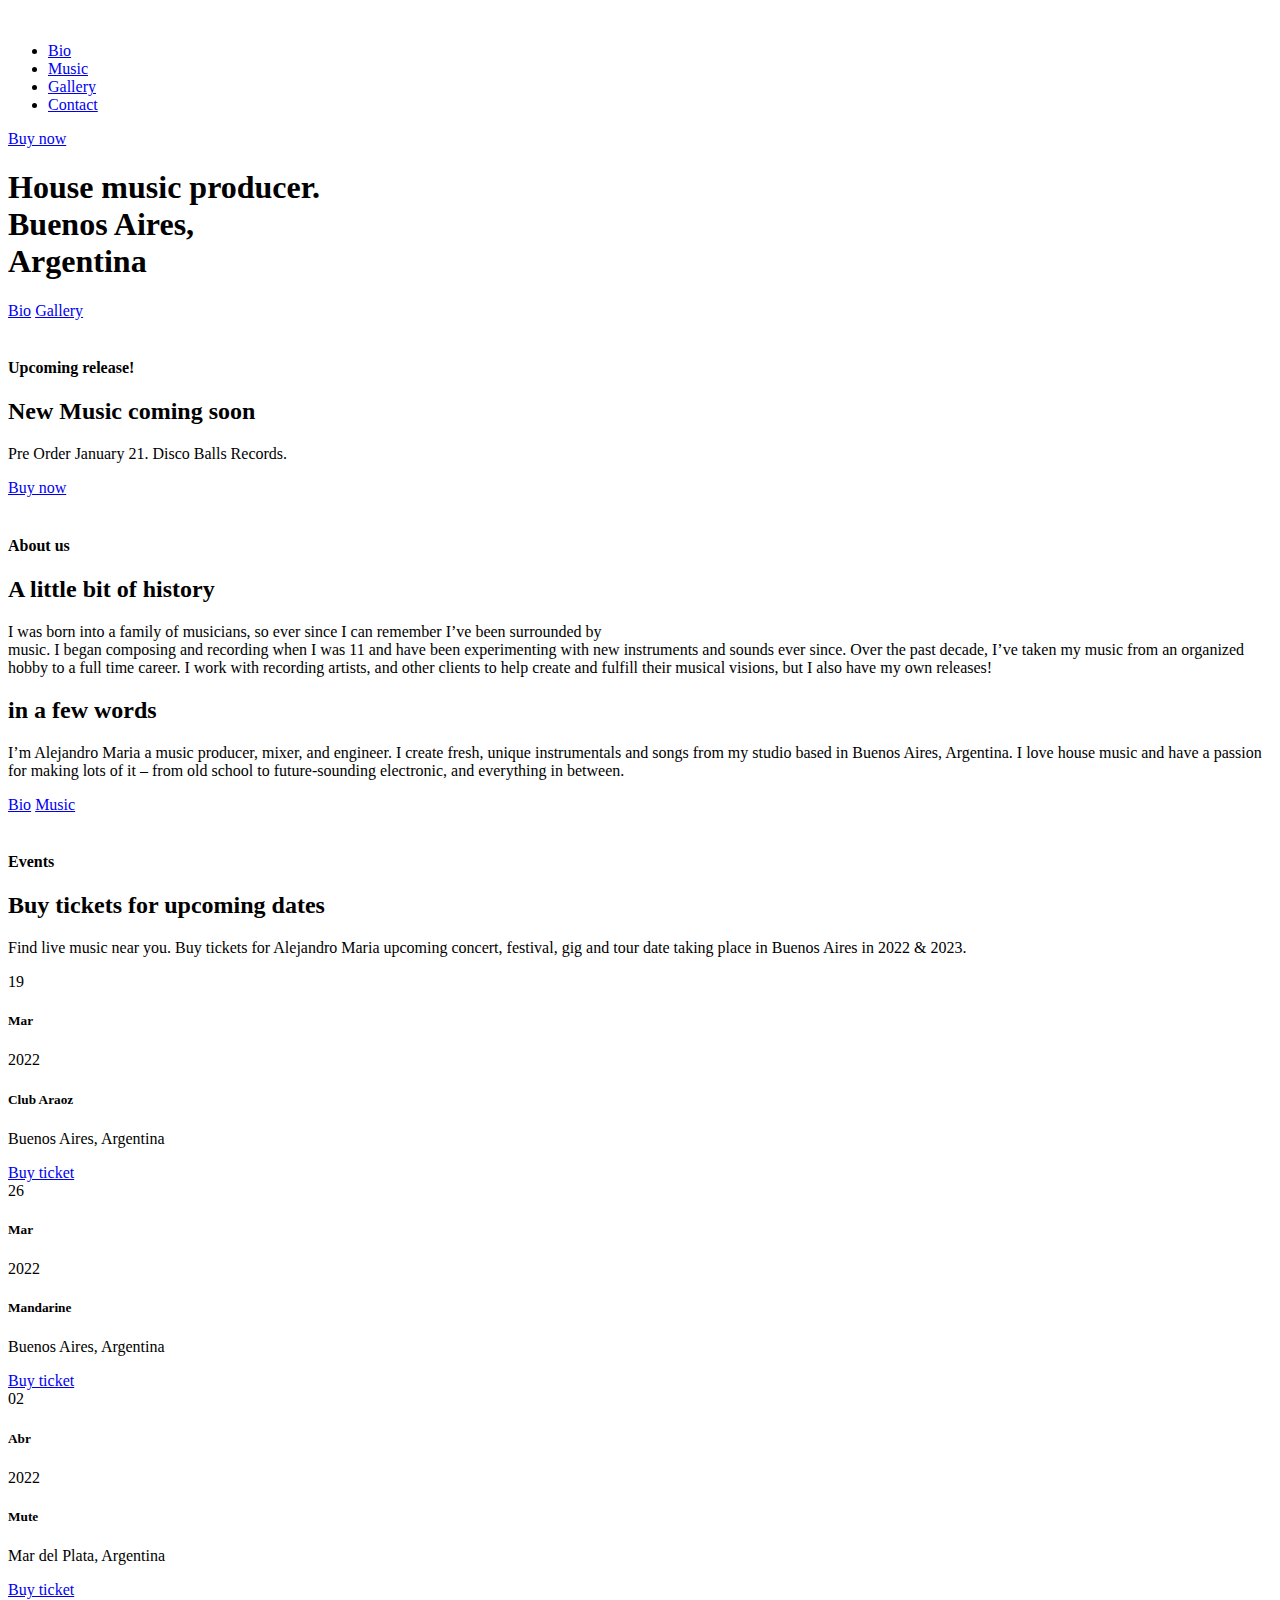
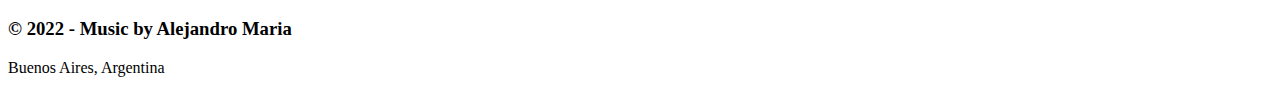
==== index.html @ 7d03fa54 "Sin Lorem Ipsum" ====
<!DOCTYPE html>
<html lang="en">
<head>
    <meta charset="UTF-8">
    <meta http-equiv="X-UA-Compatible" content="IE=edge">
    <meta name="viewport" content="width=device-width, initial-scale=1.0">
    <title>Alejandro Maria DJ Producer</title>
    <link rel="stylesheet" href="estilos/estilos.css">
    <link href="https://fonts.googleapis.com/css2?family=Krona+One&display=swap" rel="stylesheet">
    <link href="https://fonts.googleapis.com/css2?family=Jost&display=swap" rel="stylesheet">
    <script src="https://cdnjs.cloudflare.com/ajax/libs/font-awesome/5.13.0/js/all.min.js"></script>
    <meta name="viewport" content="width=device-width, user-scalable=no">
</head>
<body>
    <header>
        <div class="contenedor">
            <div class="menu">
                <div class="logo-y-menu">
                    <a href="./index.html"><img src="./imagenes/logo.png" alt="" ></a>
                    <img class="menu-icon" src="./imagenes/menu.png" alt="" width="30px">
                    <nav>
                        <ul>
                            <li><a href="./paginas/bio.html">Bio</a></li>
                            <li><a href="./paginas/music.html">Music</a></li>
                            <li><a href="./paginas/events.html">Gallery</a></li>
                            <li><a href="./paginas/contact.html">Contact</a></li>
                    </ul>
                </nav>
                </div>
                <div class="boton">
                    <a href="https://www.traxsource.com/artist/583473/alejandro-maria" target="_blank">Buy now</a>
                </div>
            </div>
            <div class="titular">
                <h1><span>
                    House music</span> producer. <br>Buenos Aires, <br> Argentina</h1>
                <div class="botones">
                    <a href="./paginas/bio.html">Bio</a>
                    <a href="./paginas/events.html" class="blanco">Gallery</a>
                    <div class="scrollDown">
                        <img src="./imagenes/scrollDown.png" alt="" width="15%">
                    </div>
                </div>
            </div>
        </div>
    </header>
    <section id="discografia">
        <div class="contenedor">
            <div class="texto">
                <h4>Upcoming release!</h4>
                <h2><span>New Music</span> coming soon</h2>
                <p>Pre Order January 21. Disco Balls Records.</p>
                <a href="https://www.traxsource.com/track/9604897/traveling-original-mix" target="_blank">Buy now</a>
            </div>
            <div class="foto">
                <!--<iframe frameborder="0" width="100%" height="240" scrolling="no" src="https://embed.traxsource.com/player/track/9604897"></iframe>-->
                <img src="./imagenes/nuevo_lanzamiento.jpg" alt="">
            </div>
        </div>
    </section>
    <section id="about">
        <div class="contenedor">
            <h4>About us</h4>
            <div class="contenedor-textos">
            <div class="texto-izquierda">
                <h2>A little bit of history</h2>
                <p>I was born into a family of musicians, so ever since I can remember I’ve been surrounded by<br>
                    music. I began composing and recording when I was 11 and have been experimenting with
                    new instruments and sounds ever since. Over the past decade, I’ve taken my music from an
                    organized hobby to a full time career.  I work with recording artists, and other clients to help
                    create and fulfill their musical visions, but I also have my own releases!</p>
            </div>
            <div class="texto-derecha">
                <h2>in a few words</h2>
                <p>I’m Alejandro Maria a music producer, mixer, and engineer.  I create fresh, unique
                    instrumentals and songs from my studio based in Buenos Aires, Argentina.  I love house
                    music and have a passion for making lots of it – from old school to future-sounding
                    electronic, and everything in between.</p>
                <div class="botones">
                    <a href="./paginas/bio.html">Bio</a>
                    <a href="./paginas/music.html" class="negro">Music</a>
                </div>
            </div>
            </div>
        </div>
    </section>
    <section id="tour">
        <div class="contenedor">
            <div class="imagen">
                <img src="./imagenes/tour.jpeg" alt="">
            </div>
            <div class="texto">
                <h4>Events</h4>
                <h2>Buy tickets for upcoming dates</h2>
                <p>Find live music near you. Buy tickets for Alejandro Maria upcoming concert, festival, gig and tour date taking place in Buenos Aires in 2022 & 2023.</p>
            </div>
        </div>
            <div class="fechas">
                <div class="numero">19</div>
                <div class="fecha">
                    <h5>Mar</h5>
                    <p>2022</p>
                </div>
                <div class="lugar">
                    <h5>Club Araoz</h5>
                    <p>Buenos Aires, Argentina</p>
                </div>
                <div class="boton"><a href="https://www.ticketek.com.ar/" target=_blank>Buy ticket</a></div>
            </div>
            <div class="fechas">
                <div class="numero">26</div>
                <div class="fecha">
                    <h5>Mar</h5>
                    <p>2022</p>
                </div>
                <div class="lugar">
                    <h5>Mandarine</h5>
                    <p>Buenos Aires, Argentina</p>
                </div>
                <div class="boton"><a href="https://www.ticketek.com.ar/" target=_blank>Buy ticket</a></div>
            </div>
            <div class="fechas">
                <div class="numero">02</div>
                <div class="fecha">
                    <h5>Abr</h5>
                    <p>2022</p>
                </div>
                <div class="lugar">
                    <h5>Mute</h5>
                    <p>Mar del Plata, Argentina</p>
                </div>
                <div class="boton"><a href="https://www.ticketek.com.ar/" target=_blank>Buy ticket</a></div>
            </div>
    </section>
    <footer>
        <div class="contenedor">
            <div class="redes">
                <a href="https://open.spotify.com/artist/5W0Agbc0JHIriXYN7Xq9gr?si=_zRhFvkySnG5nzvzlF4eVA" target="_blank"><i class="fab fa-spotify"></i></a> 
                <a href="https://www.facebook.com/musicbyalejandromaria/" target="_blank"><i class="fab fa-facebook-f"></i></a>
                <a href="https://www.instagram.com/musicbyalejandromaria" target="_blank"><i class="fab fa-instagram"></i></a>
            </div>
            <h3>© 2022 - Music by Alejandro Maria</h3>
            <p>Buenos Aires, Argentina</p>
        </div>
    </footer>
    <script src="https://code.jquery.com/jquery-3.6.0.min.js" integrity="sha256-/xUj+3OJU5yExlq6GSYGSHk7tPXikynS7ogEvDej/m4=" crossorigin="anonymous"></script>
    <script>
        $(document).ready(function(){
            $(".menu-icon").click(function(){
                $("header nav").slideToggle()
            })
        })
    </script>
    <script async>(function(s,u,m,o,j,v){j=u.createElement(m);v=u.getElementsByTagName(m)[0];j.async=1;j.src=o;j.dataset.sumoSiteId='60d6b7f779ea60ae3605f1cbb551f4086d952a25b50cfa0b03a9cb806419edd0';v.parentNode.insertBefore(j,v)})(window,document,'script','//load.sumo.com/');
    </script>
</body>
</html>
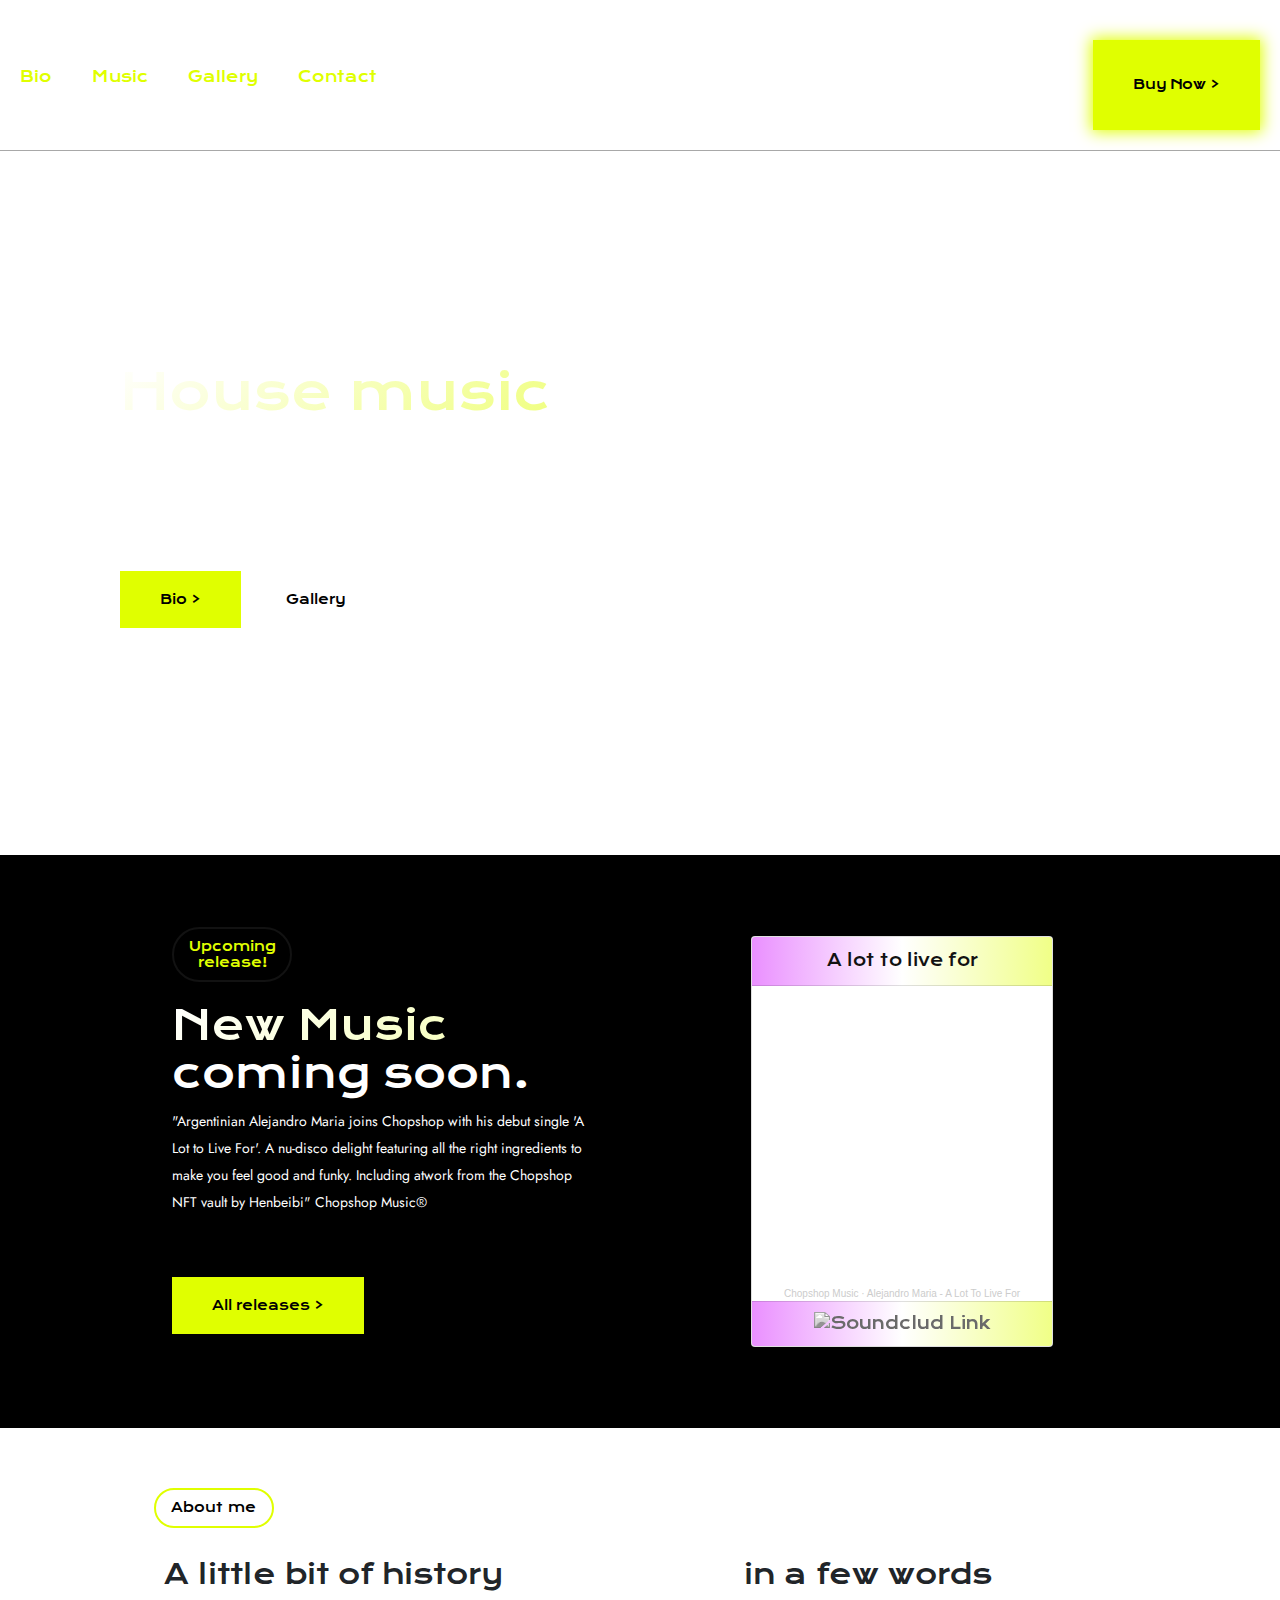
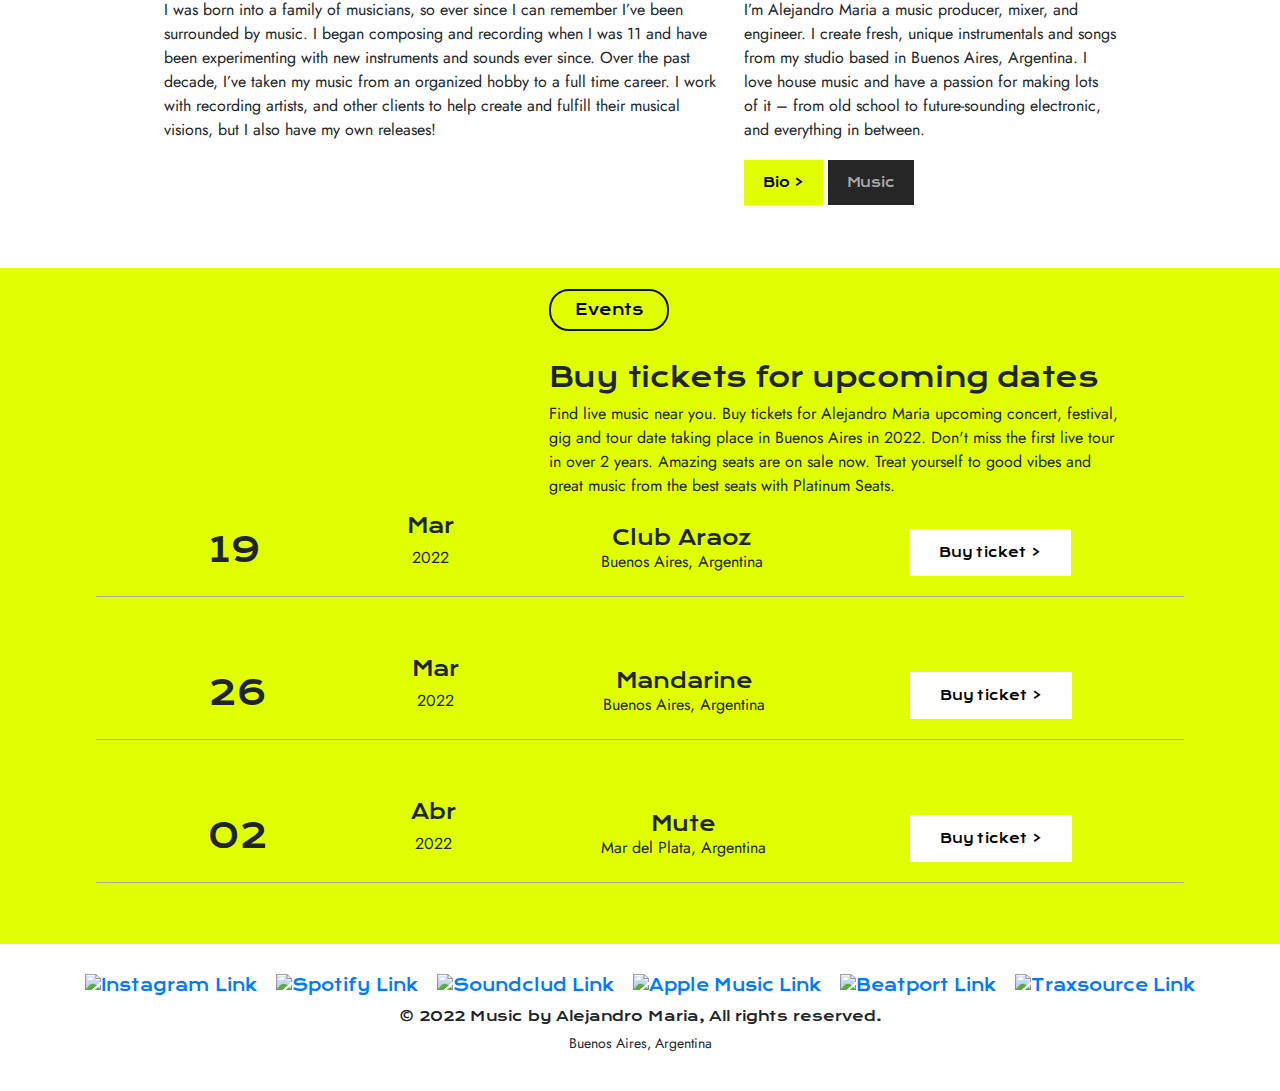
==== commit ea9af27f: "Avances en Index hasta 10/03" ====
--- a/index.html
+++ b/index.html
@@ -5,6 +5,7 @@
     <meta http-equiv="X-UA-Compatible" content="IE=edge">
     <meta name="viewport" content="width=device-width, initial-scale=1.0">
     <title>Alejandro Maria DJ Producer</title>
+    <link rel="stylesheet" href="https://stackpath.bootstrapcdn.com/bootstrap/4.5.2/css/bootstrap.min.css" integrity="sha384-JcKb8q3iqJ61gNV9KGb8thSsNjpSL0n8PARn9HuZOnIxN0hoP+VmmDGMN5t9UJ0Z" crossorigin="anonymous">
     <link rel="stylesheet" href="estilos/estilos.css">
     <link href="https://fonts.googleapis.com/css2?family=Krona+One&display=swap" rel="stylesheet">
     <link href="https://fonts.googleapis.com/css2?family=Jost&display=swap" rel="stylesheet">
@@ -12,60 +13,89 @@
     <meta name="viewport" content="width=device-width, user-scalable=no">
 </head>
 <body>
-    <header>
+    <header id="#header-full">
         <div class="contenedor">
             <div class="menu">
                 <div class="logo-y-menu">
                     <a href="./index.html"><img src="./imagenes/logo.png" alt="" ></a>
-                    <img class="menu-icon" src="./imagenes/menu.png" alt="" width="30px">
                     <nav>
                         <ul>
                             <li><a href="./paginas/bio.html">Bio</a></li>
                             <li><a href="./paginas/music.html">Music</a></li>
                             <li><a href="./paginas/events.html">Gallery</a></li>
                             <li><a href="./paginas/contact.html">Contact</a></li>
-                    </ul>
-                </nav>
+                        </ul>
+                    </nav>
                 </div>
                 <div class="boton">
-                    <a href="https://www.traxsource.com/artist/583473/alejandro-maria" target="_blank">Buy now</a>
+                    <a href="https://www.traxsource.com/artist/583473/alejandro-maria" target="_blank">Buy Now ></a>
                 </div>
             </div>
             <div class="titular">
                 <h1><span>
-                    House music</span> producer. <br>Buenos Aires, <br> Argentina</h1>
+                    House music</span> producer. <br>Buenos Aires, <br> Argentina.</h1>
                 <div class="botones">
-                    <a href="./paginas/bio.html">Bio</a>
-                    <a href="./paginas/events.html" class="blanco">Gallery</a>
+                    <a class="botones" href="./paginas/bio.html">Bio ></a>
+                    <a class="botones blanco" href="./paginas/events.html">Gallery</a>
                     <div class="scrollDown">
-                        <img src="./imagenes/scrollDown.png" alt="" width="15%">
+                        <a href="./index.html#discografia" class="scrollDownChevron"><img src="./imagenes/chevrons-down.svg" alt="" width="200%" ></a>
                     </div>
                 </div>
             </div>
         </div>
     </header>
+    <header id="header">
+        <div class="container">
+            <div id="logo" class="pull-left">
+                <!-- Uncomment below if you prefer to use an h1 logo -->
+                <!--<h1><a href="../index.html" class="scrollto"></a></h1>-->
+                <!-- Uncomment below if you prefer to use an image logo -->
+                <a href="./index.html"><img src="./imagenes/logo3.png" alt="alejandro maria" title="DJ/Producer" /></a>
+            </div>
+            <nav id="nav-menu-container">
+            <ul class="nav-menu">
+                <li class="menu-active"><a href="./index.html">Home</a></li>
+                <li><a href="./paginas/bio.html">Bio</a></li>
+                <li><a href="./paginas/music.html">Music</a></li>
+                <li><a href="./paginas/events.html">Gallery</a></li>
+                <li><a href="./paginas/contact.html">Contact</a></li>
+            </ul>
+            </nav><!-- #nav-menu-container -->
+        </div>
+    </header><!-- #header -->
     <section id="discografia">
         <div class="contenedor">
             <div class="texto">
                 <h4>Upcoming release!</h4>
-                <h2><span>New Music</span> coming soon</h2>
-                <p>Pre Order January 21. Disco Balls Records.</p>
-                <a href="https://www.traxsource.com/track/9604897/traveling-original-mix" target="_blank">Buy now</a>
-            </div>
-            <div class="foto">
-                <!--<iframe frameborder="0" width="100%" height="240" scrolling="no" src="https://embed.traxsource.com/player/track/9604897"></iframe>-->
-                <img src="./imagenes/nuevo_lanzamiento.jpg" alt="">
+                <h2><span>New Music</span> <br>coming soon.</h2>
+                <p>"Argentinian Alejandro Maria joins Chopshop with his debut single 'A Lot to Live For'. A nu-disco delight featuring all the right ingredients to make you feel good and funky. Including atwork from the Chopshop NFT vault by Henbeibi" Chopshop Music®</p>
+                <a href="./paginas/music.html" target="_self">All releases ></a>
+            </div>
+            <div class="card-deck">
+                <div div class="card" style="width:300px">
+                    <div class="card-header">A lot to live for</div>
+                    <iframe width="100%" height="300" scrolling="no" frameborder="no" allow="autoplay" src="https://w.soundcloud.com/player/?url=https%3A//api.soundcloud.com/tracks/1226192290&color=%23ff5500&auto_play=false&hide_related=false&show_comments=true&show_user=true&show_reposts=false&show_teaser=true&visual=true"></iframe><div style="font-size: 10px; color: #cccccc;line-break: anywhere;word-break: normal;overflow: hidden;white-space: nowrap;text-overflow: ellipsis; font-family: Interstate,Lucida Grande,Lucida Sans Unicode,Lucida Sans,Garuda,Verdana,Tahoma,sans-serif;font-weight: 100;"><a href="https://soundcloud.com/the-chopshop-music" title="Chopshop Music" target="_blank" style="color: #cccccc; text-decoration: none;">Chopshop Music</a> · <a href="https://soundcloud.com/the-chopshop-music/alejandro-maria-a-lot-to-live-for" title="Alejandro Maria - A Lot To Live For" target="_blank" style="color: #cccccc; text-decoration: none;">Alejandro Maria - A Lot To Live For</a></div>
+                    <!--<div class="card-body">
+                        <p class="card-text">2022 | Chopshop Music</p>
+                    </div>-->
+                    <div class="card-footer">
+                        <div class="redes">
+                            <a href="https://soundcloud.com/the-chopshop-music/alejandro-maria-a-lot-to-live-for" data-toggle="tooltip" title="Soundcloud" target="_blank">
+                                <img class="footer__img-redes" src="./imagenes/soundcloud-svgrepo-com.svg" alt="Soundclud Link">
+                            </a> 
+                        </div>
+                    </div>
+                </div>
             </div>
         </div>
     </section>
     <section id="about">
         <div class="contenedor">
-            <h4>About us</h4>
+            <h4>About me</h4>
             <div class="contenedor-textos">
             <div class="texto-izquierda">
                 <h2>A little bit of history</h2>
-                <p>I was born into a family of musicians, so ever since I can remember I’ve been surrounded by<br>
-                    music. I began composing and recording when I was 11 and have been experimenting with
+                <p>I was born into a family of musicians, so ever since I can remember I’ve been surrounded by music. I began composing and recording when I was 11 and have been experimenting with
                     new instruments and sounds ever since. Over the past decade, I’ve taken my music from an
                     organized hobby to a full time career.  I work with recording artists, and other clients to help
                     create and fulfill their musical visions, but I also have my own releases!</p>
@@ -77,7 +107,7 @@
                     music and have a passion for making lots of it – from old school to future-sounding
                     electronic, and everything in between.</p>
                 <div class="botones">
-                    <a href="./paginas/bio.html">Bio</a>
+                    <a href="./paginas/bio.html">Bio ></a>
                     <a href="./paginas/music.html" class="negro">Music</a>
                 </div>
             </div>
@@ -87,12 +117,12 @@
     <section id="tour">
         <div class="contenedor">
             <div class="imagen">
-                <img src="./imagenes/tour.jpeg" alt="">
+                <img src="./imagenes/Tour_club-g3abfaf477_1280.jpg" alt="">
             </div>
             <div class="texto">
                 <h4>Events</h4>
                 <h2>Buy tickets for upcoming dates</h2>
-                <p>Find live music near you. Buy tickets for Alejandro Maria upcoming concert, festival, gig and tour date taking place in Buenos Aires in 2022 & 2023.</p>
+                <p>Find live music near you. Buy tickets for Alejandro Maria upcoming concert, festival, gig and tour date taking place in Buenos Aires in 2022. Don't miss the first live tour in over 2 years. Amazing seats are on sale now. Treat yourself to good vibes and great music from the best seats with Platinum Seats.</p>
             </div>
         </div>
             <div class="fechas">
@@ -105,7 +135,7 @@
                     <h5>Club Araoz</h5>
                     <p>Buenos Aires, Argentina</p>
                 </div>
-                <div class="boton"><a href="https://www.ticketek.com.ar/" target=_blank>Buy ticket</a></div>
+                <div class="boton"><a href="https://www.ticketek.com.ar/" target=_blank>Buy ticket ></a></div>
             </div>
             <div class="fechas">
                 <div class="numero">26</div>
@@ -117,7 +147,7 @@
                     <h5>Mandarine</h5>
                     <p>Buenos Aires, Argentina</p>
                 </div>
-                <div class="boton"><a href="https://www.ticketek.com.ar/" target=_blank>Buy ticket</a></div>
+                <div class="boton"><a href="https://www.ticketek.com.ar/" target=_blank>Buy ticket ></a></div>
             </div>
             <div class="fechas">
                 <div class="numero">02</div>
@@ -129,29 +159,118 @@
                     <h5>Mute</h5>
                     <p>Mar del Plata, Argentina</p>
                 </div>
-                <div class="boton"><a href="https://www.ticketek.com.ar/" target=_blank>Buy ticket</a></div>
+                <div class="boton"><a href="https://www.ticketek.com.ar/" target=_blank>Buy ticket ></a></div>
             </div>
     </section>
     <footer>
         <div class="contenedor">
             <div class="redes">
-                <a href="https://open.spotify.com/artist/5W0Agbc0JHIriXYN7Xq9gr?si=_zRhFvkySnG5nzvzlF4eVA" target="_blank"><i class="fab fa-spotify"></i></a> 
-                <a href="https://www.facebook.com/musicbyalejandromaria/" target="_blank"><i class="fab fa-facebook-f"></i></a>
-                <a href="https://www.instagram.com/musicbyalejandromaria" target="_blank"><i class="fab fa-instagram"></i></a>
-            </div>
-            <h3>© 2022 - Music by Alejandro Maria</h3>
+                <a href="https://www.instagram.com/musicbyalejandromaria" data-toggle="tooltip" title="Instagram" target="_blank">
+                    <img class="footer__img-redes" src="./imagenes/instagram-svgrepo-com.svg" alt="Instagram Link">
+                </a>
+                <a href="https://open.spotify.com/artist/5W0Agbc0JHIriXYN7Xq9gr?si=_zRhFvkySnG5nzvzlF4eVA" data-toggle="tooltip" title="Spotify" target="_blank">
+                    <img class="footer__img-redes" src="./imagenes/spotify-svgrepo-com.svg" alt="Spotify Link">
+                </a> 
+                <a href="https://soundcloud.com/musicbyalejandromaria" data-toggle="tooltip" title="Soundcloud" target="_blank">
+                    <img class="footer__img-redes" src="./imagenes/soundcloud-svgrepo-com.svg" alt="Soundclud Link">
+                </a>
+                <a href="https://music.apple.com/us/artist/alejandro-maria/1539175451" data-toggle="tooltip" title="Apple Music" target="_blank">
+                    <img class="footer__img-redes" src="./imagenes/apple-music-svgrepo-com.svg" alt="Apple Music Link">
+                </a> 
+                <a href="https://www.beatport.com/artist/alejandro-maria/934964" data-toggle="tooltip" title="Beatport" target="_blank">
+                    <img class="footer__img-redes" src="./imagenes/beatport-svgrepo-com.svg" alt="Beatport Link">
+                </a>
+                <a href="https://www.traxsource.com/artist/583473/alejandro-maria" data-toggle="tooltip" title="Traxsource" target="_blank">
+                    <img class="footer__img-redes" src="./imagenes/traxsource-logo-only.png" alt="Traxsource Link">
+                </a>
+            </div>
+            <h3>© 2022 Music by Alejandro Maria, All rights reserved.</h3>
             <p>Buenos Aires, Argentina</p>
         </div>
     </footer>
+    <script src="https://cdn.jsdelivr.net/npm/popper.js@1.16.1/dist/umd/popper.min.js" integrity="sha384-9/reFTGAW83EW2RDu2S0VKaIzap3H66lZH81PoYlFhbGU+6BZp6G7niu735Sk7lN" crossorigin="anonymous"></script>
+	<script src="https://stackpath.bootstrapcdn.com/bootstrap/4.5.2/js/bootstrap.min.js" integrity="sha384-B4gt1jrGC7Jh4AgTPSdUtOBvfO8shuf57BaghqFfPlYxofvL8/KUEfYiJOMMV+rV" crossorigin="anonymous"></script>
     <script src="https://code.jquery.com/jquery-3.6.0.min.js" integrity="sha256-/xUj+3OJU5yExlq6GSYGSHk7tPXikynS7ogEvDej/m4=" crossorigin="anonymous"></script>
     <script>
-        $(document).ready(function(){
-            $(".menu-icon").click(function(){
-                $("header nav").slideToggle()
-            })
-        })
+        // Mobile Navigation
+        if ($('#nav-menu-container').length) {
+            var $mobile_nav = $('#nav-menu-container').clone().prop({
+                id: 'mobile-nav'
+            });
+            $mobile_nav.find('> ul').attr({
+                'class': '',
+                'id': ''
+            });
+            $('body').append($mobile_nav);
+            $('body').prepend('<button type="button" id="mobile-nav-toggle"><i class="fa fa-bars" style="color:white"></i></button>');
+            $('body').append('<div id="mobile-body-overly"></div>');
+            $('#mobile-nav').find('.menu-has-children').prepend('<i class="fa fa-chevron-down"></i>');
+            $(document).on('click', '.menu-has-children i', function(e) {
+                $(this).next().toggleClass('menu-item-active');
+                $(this).nextAll('ul').eq(0).slideToggle();
+                $(this).toggleClass("fa-chevron-up fa-chevron-down");
+            });
+            $(document).on('click', '#mobile-nav-toggle', function(e) {
+                $('body').toggleClass('mobile-nav-active');
+                $('#mobile-nav-toggle i').toggleClass('fa-times fa-bars');
+                $('#mobile-body-overly').toggle();
+            });
+            $(document).click(function(e) {
+                var container = $("#mobile-nav, #mobile-nav-toggle");
+                if (!container.is(e.target) && container.has(e.target).length === 0) {
+                    if ($('body').hasClass('mobile-nav-active')) {
+                        $('body').removeClass('mobile-nav-active');
+                        $('#mobile-nav-toggle i').toggleClass('fa-times fa-bars');
+                        $('#mobile-body-overly').fadeOut();
+                    }
+                }
+            });
+        } else if ($("#mobile-nav, #mobile-nav-toggle").length) {
+                $("#mobile-nav, #mobile-nav-toggle").hide();
+        }
+        // Smooth scroll for the menu and links with .scrollto classes
+        $('.nav-menu a, #mobile-nav a, .scrollto').on('click', function() {
+            if (location.pathname.replace(/^\//, '') == this.pathname.replace(/^\//, '') && location.hostname == this.hostname) {
+                var target = $(this.hash);
+                if (target.length) {
+                    var top_space = 0;
+                    if ($('#header').length) {
+                        top_space = $('#header').outerHeight();
+                        if( ! $('#header').hasClass('header-fixed') ) {
+                            top_space = top_space - 20;
+                        }
+                    }
+                    $('html, body').animate({
+                        scrollTop: target.offset().top - top_space
+                    }, 1500, 'easeInOutExpo');
+                    if ($(this).parents('.nav-menu').length) {
+                        $('.nav-menu .menu-active').removeClass('menu-active');
+                        $(this).closest('li').addClass('menu-active');
+                    }
+                    if ($('body').hasClass('mobile-nav-active')) {
+                        $('body').removeClass('mobile-nav-active');
+                        $('#mobile-nav-toggle i').toggleClass('fa-times fa-bars');
+                        $('#mobile-body-overly').fadeOut();
+                    }
+                    return false;
+                }
+            }
+        });
     </script>
-    <script async>(function(s,u,m,o,j,v){j=u.createElement(m);v=u.getElementsByTagName(m)[0];j.async=1;j.src=o;j.dataset.sumoSiteId='60d6b7f779ea60ae3605f1cbb551f4086d952a25b50cfa0b03a9cb806419edd0';v.parentNode.insertBefore(j,v)})(window,document,'script','//load.sumo.com/');
+    <script async>
+    (function(s,u,m,o,j,v){j=u.createElement(m);v=u.getElementsByTagName(m)[0];j.async=1;j.src=o;j.dataset.sumoSiteId='60d6b7f779ea60ae3605f1cbb551f4086d952a25b50cfa0b03a9cb806419edd0';v.parentNode.insertBefore(j,v)})(window,document,'script','//load.sumo.com/');
+    </script>
+    <script>
+        $("#header").hide();
+        $(window).scroll(function() {
+            if ($(this).scrollTop() > 150) {
+                $('#header').slideDown(0);
+                $('#header-full').slideUp(0);
+            } else {
+                $('#header').slideUp(0);
+                $('#header-full').slideDown(0);
+            }
+        });
     </script>
 </body>
 </html>
--- a/estilos/estilos.css
+++ b/estilos/estilos.css
@@ -0,0 +1,1648 @@
+* {
+  margin: 0;
+  padding: 0;
+}
+
+* body {
+  margin: 0;
+  padding: 0;
+  font-family: "krona one";
+}
+
+* body p {
+  font-family: "jost";
+}
+
+* body header .boton a {
+  background: #E0FF00;
+  color: black;
+  padding: 14px 19px;
+  line-height: 50px;
+  font-size: 10px;
+}
+
+* body header .botones a {
+  background: #E0FF00;
+  color: black;
+  padding: 14px 19px;
+  line-height: 50px;
+  font-size: 13px;
+}
+
+* body header .contenedor {
+  background-image: url(../imagenes/encabezado2.jpg);
+  background-size: cover;
+  background-attachment: fixed;
+  background-position: center;
+  background-repeat: no-repeat;
+  width: 100%;
+  height: 100%;
+  margin: auto;
+  padding: 5% 5%;
+}
+
+* body header .contenedor .menu {
+  display: -webkit-box;
+  display: -ms-flexbox;
+  display: flex;
+  -webkit-box-orient: vertical;
+  -webkit-box-direction: normal;
+      -ms-flex-direction: column;
+          flex-direction: column;
+}
+
+* body header .contenedor .menu .logo-y-menu {
+  -webkit-box-pack: justify;
+      -ms-flex-pack: justify;
+          justify-content: space-between;
+  display: -webkit-box;
+  display: -ms-flexbox;
+  display: flex;
+  -webkit-box-align: center;
+      -ms-flex-align: center;
+          align-items: center;
+  -webkit-box-orient: vertical;
+  -webkit-box-direction: normal;
+      -ms-flex-direction: column;
+          flex-direction: column;
+}
+
+* body header .contenedor .menu .logo-y-menu a {
+  text-decoration: none;
+}
+
+* body header .contenedor .menu .logo-y-menu nav {
+  background: #E0FF00;
+  width: 100%;
+  position: absolute;
+  top: 130px;
+  display: none;
+  left: 0;
+  color: black;
+  font-size: 12px;
+  margin: bottom 10px;
+}
+
+* body header .contenedor .menu .logo-y-menu nav ul {
+  display: -webkit-box;
+  display: -ms-flexbox;
+  display: flex;
+  -webkit-box-orient: vertical;
+  -webkit-box-direction: normal;
+      -ms-flex-direction: column;
+          flex-direction: column;
+}
+
+* body header .contenedor .menu .logo-y-menu nav ul li {
+  margin-bottom: 10px;
+  margin-top: 10px;
+}
+
+* body header .contenedor .menu .logo-y-menu nav ul li li {
+  list-style: none;
+}
+
+* body header .contenedor .menu .logo-y-menu nav ul li a:hover {
+  color: white;
+}
+
+* body header .contenedor .menu .boton {
+  margin-top: 220px;
+  display: none;
+}
+
+* body header .contenedor .menu .boton a {
+  background: #E0FF00;
+  color: black;
+  padding: 14px 19px;
+  line-height: 50px;
+  font-size: 13px;
+}
+
+* body header .contenedor .menu .boton .boton:hover {
+  -webkit-transition: all 1.2s;
+  transition: all 1.2s;
+  -webkit-filter: grayscale(1);
+          filter: grayscale(1);
+}
+
+* body header .contenedor .titular {
+  margin-top: 19vh;
+  color: #fff;
+}
+
+* body header .contenedor .titular h1 {
+  font-size: 32px;
+  padding-top: 20px;
+}
+
+* body header .contenedor .titular h1 span {
+  color: transparent !important;
+  background-image: linear-gradient(322deg, white, #e0ff00, white);
+  background-size: 400% 400%;
+  -webkit-background-clip: text;
+  background-clip: text;
+  -webkit-animation: AnimationGradient 3s ease infinite;
+  animation: AnimationGradient 3s ease infinite;
+}
+
+* body header .contenedor .titular H1:hover {
+  -webkit-transform: scale(1.01);
+          transform: scale(1.01);
+  -webkit-transition: all 0.5s;
+  transition: all 0.5s;
+}
+
+* body header .contenedor .titular .botones a {
+  background: #E0FF00;
+  color: black;
+  padding: 14px 19px;
+  line-height: 50px;
+  font-size: 13px;
+}
+
+* body header .contenedor .titular .botones .blanco {
+  background: #fff !important;
+}
+
+* body header .contenedor .titular .botones .blanco:hover {
+  background: #e6e4e4 !important;
+}
+
+* body header .contenedor .titular .botones .scrollDown {
+  display: -webkit-box;
+  display: -ms-flexbox;
+  display: flex;
+  height: 100%;
+  -webkit-box-pack: center;
+      -ms-flex-pack: center;
+          justify-content: center;
+}
+
+* body header .contenedor .titular .botones .scrollDown img {
+  margin-top: 0px;
+}
+
+* body header .contenedor .titular .botones .scrollDown img:hover {
+  -webkit-transform: scale(1.1);
+          transform: scale(1.1);
+  -webkit-transition: all 0.5s;
+  transition: all 0.5s;
+}
+
+* body header .contenedor .titular .botones .scrollDown a {
+  background: #e1ff0000;
+  color: black;
+  padding: 14px 19px;
+  line-height: 50px;
+  font-size: 13px;
+}
+
+* body #discografia {
+  background: #000;
+  color: #fff;
+}
+
+* body #discografia .contenedor {
+  padding-right: 3px;
+  padding-left: 3px;
+  display: -webkit-box;
+  display: -ms-flexbox;
+  display: flex;
+  -webkit-box-align: center;
+      -ms-flex-align: center;
+          align-items: center;
+  -webkit-box-orient: vertical;
+  -webkit-box-direction: normal;
+      -ms-flex-direction: column;
+          flex-direction: column;
+}
+
+* body #discografia .contenedor .texto {
+  padding: 5% 5%;
+}
+
+* body #discografia .contenedor .texto h2 {
+  font-size: 27px;
+  padding-top: 10px;
+}
+
+* body #discografia .contenedor .texto h2 span {
+  text-decoration: underline;
+  color: transparent !important;
+  background-image: linear-gradient(322deg, #e0ff00, #ffffff);
+  background-size: 400% 400%;
+  -webkit-background-clip: text;
+  background-clip: text;
+  -webkit-animation: AnimationGradient 3s ease infinite;
+  animation: AnimationGradient 3s ease infinite;
+}
+
+* body #discografia .contenedor .texto h4 {
+  margin: 0;
+  color: #E0FF00;
+  border: 2px solid #121212;
+  width: 120px;
+  padding: 10px;
+  border-radius: 20px;
+  font-size: small;
+  text-align: center;
+}
+
+* body #discografia .contenedor .texto a {
+  background: #E0FF00;
+  color: black;
+  padding: 14px 19px;
+  line-height: 50px;
+  font-size: 13px;
+}
+
+* body #discografia .contenedor .texto a:hover {
+  background-color: yellow;
+}
+
+* body #discografia .contenedor .card-deck {
+  text-align: center !important;
+  -webkit-box-align: center !important;
+      -ms-flex-align: center !important;
+          align-items: center !important;
+  padding: 5% 5%;
+}
+
+* body #discografia .contenedor .card-deck .card:hover {
+  -webkit-box-shadow: 0px 0px 15px 2px #FFFF;
+  box-shadow: 0px 0px 15px 2px #FFFF;
+}
+
+* body #discografia .contenedor .card-deck .card {
+  width: 100% !important;
+}
+
+* body #discografia .contenedor .card-deck .card .card-header {
+  color: #121212;
+  text-align: center;
+  font-size: medium;
+  background: #EA90FF;
+  background: -webkit-gradient(linear, left top, right top, from(#EA90FF), color-stop(50%, #FFFFFF), to(#F0FF87));
+  background: linear-gradient(to right, #EA90FF 0%, #FFFFFF 50%, #F0FF87 100%);
+}
+
+* body #discografia .contenedor .card-deck .card .card-footer {
+  background: #EA90FF;
+  background: -webkit-gradient(linear, left top, right top, from(#EA90FF), color-stop(50%, #FFFFFF), to(#F0FF87));
+  background: linear-gradient(to right, #EA90FF 0%, #FFFFFF 50%, #F0FF87 100%);
+  padding: 7px 10px;
+}
+
+* body #discografia .contenedor .card-deck .card .card-footer .redes {
+  text-align: center;
+}
+
+* body #discografia .contenedor .card-deck .card .card-footer .redes a {
+  text-decoration: none;
+}
+
+* body #discografia .contenedor .card-deck .card .card-footer .redes a img {
+  -webkit-filter: grayscale(100%);
+          filter: grayscale(100%);
+  margin: 3.2px 3.2px;
+}
+
+* body #discografia .contenedor .card-deck .card .card-footer .redes a .footer__img-redes {
+  width: 2vmax !important;
+  height: 2vmax !important;
+}
+
+* body #discografia .contenedor .card-deck .card .card-footer .redes a:hover img {
+  -webkit-filter: none;
+          filter: none;
+}
+
+* body #about .contenedor {
+  padding: 10% 7%;
+  display: -webkit-box;
+  display: -ms-flexbox;
+  display: flex;
+  -webkit-box-pack: justify;
+      -ms-flex-pack: justify;
+          justify-content: space-between;
+  -webkit-box-orient: vertical;
+  -webkit-box-direction: normal;
+      -ms-flex-direction: column;
+          flex-direction: column;
+}
+
+* body #about .contenedor h4 {
+  color: #000;
+  border: 2px solid #E0FF00;
+  text-align: center;
+  margin-bottom: 10px;
+  width: 120px;
+  padding: 10px;
+  border-radius: 20px;
+  font-size: small;
+  text-align: center;
+}
+
+* body #about .contenedor .contenedor-textos .texto-izquierda h2 {
+  font-size: 27px;
+}
+
+* body #about .contenedor .contenedor-textos .texto-derecha h2 {
+  font-size: 27px;
+}
+
+* body #about .contenedor .contenedor-textos .texto-derecha .botones a {
+  background: #E0FF00;
+  color: black;
+  padding: 14px 19px;
+  line-height: 50px;
+  font-size: 13px;
+}
+
+* body #about .contenedor .contenedor-textos .texto-derecha .botones a:hover {
+  background: yellow;
+}
+
+* body #about .contenedor .contenedor-textos .texto-derecha .botones .negro {
+  background: #262626;
+  color: #A8A8A8;
+}
+
+* body #about .contenedor .contenedor-textos .texto-derecha .botones .negro:hover {
+  background: #121212;
+}
+
+* body #tour {
+  background: #E0FF00;
+  padding: 1px 0px;
+}
+
+* body #tour .contenedor {
+  padding: 20px 20px;
+  display: -webkit-box;
+  display: -ms-flexbox;
+  display: flex;
+  -ms-flex-pack: distribute;
+      justify-content: space-around;
+  -webkit-box-orient: vertical;
+  -webkit-box-direction: normal;
+      -ms-flex-direction: column;
+          flex-direction: column;
+  -webkit-box-align: center;
+      -ms-flex-align: center;
+          align-items: center;
+}
+
+* body #tour .contenedor .imagen {
+  width: 65%;
+  position: relative;
+  top: -35px;
+}
+
+* body #tour .contenedor .imagen img {
+  width: 100%;
+}
+
+* body #tour .contenedor .imagen img:hover {
+  width: 100%;
+  -webkit-transform: scale(1.05);
+          transform: scale(1.05);
+  -webkit-transition: all 1.2s;
+  transition: all 1.2s;
+}
+
+* body #tour .contenedor .texto {
+  width: 100%;
+  -webkit-box-align: center;
+      -ms-flex-align: center;
+          align-items: center;
+}
+
+* body #tour .contenedor .texto h4 {
+  color: #000;
+  border: 2px solid #121212;
+  text-align: center;
+  width: 120px;
+  padding: 5px;
+  border-radius: 20px;
+  margin-bottom: 10px;
+  padding: 10px;
+  font-size: small;
+  text-align: center;
+}
+
+* body #tour .contenedor .texto h2 {
+  font-size: 27px;
+}
+
+* body #tour .fechas {
+  -webkit-box-align: center;
+      -ms-flex-align: center;
+          align-items: center;
+  text-align: center;
+  display: -webkit-box;
+  display: -ms-flexbox;
+  display: flex;
+  -webkit-box-orient: vertical;
+  -webkit-box-direction: normal;
+      -ms-flex-direction: column;
+          flex-direction: column;
+  -ms-flex-pack: distribute;
+      justify-content: space-around;
+  width: 85%;
+  margin: auto;
+  padding-bottom: 5px;
+  margin-bottom: 60px;
+  border-bottom: 1px solid #A8A8A8;
+}
+
+* body #tour .fechas .numero {
+  margin-bottom: 10px;
+  font-size: 34px;
+}
+
+* body #tour .fechas .fecha {
+  margin-bottom: 10px;
+}
+
+* body #tour .fechas .lugar {
+  margin-bottom: 10px;
+}
+
+* body #tour .fechas .lugar h5 {
+  margin: 0;
+  font-size: 20px;
+}
+
+* body #tour .fechas .lugar p {
+  margin: 0;
+}
+
+* body #tour .fechas .boton {
+  margin-bottom: 10px;
+}
+
+* body #tour .fechas .boton a {
+  background: white;
+  color: black;
+  padding: 15px 30px;
+  font-size: 13px;
+}
+
+* body #tour .fechas .boton a:hover {
+  background: #f1f0f0;
+}
+
+* body .galeria {
+  padding-top: 100px;
+  height: 1100px;
+  width: 100%;
+  background: #000000;
+  background: -webkit-gradient(linear, left top, left bottom, from(#000000), color-stop(20%, #121212), to(#FFFFFF));
+  background: linear-gradient(to bottom, #000000 0%, #121212 20%, #FFFFFF 100%);
+}
+
+* body .galeria .galeria_video {
+  padding: 20px 40px;
+  display: -webkit-box;
+  display: -ms-flexbox;
+  display: flex;
+  -webkit-box-pack: center;
+      -ms-flex-pack: center;
+          justify-content: center;
+}
+
+* body .galeria .galeria_video video {
+  width: 99%;
+  height: auto;
+}
+
+* body .galeria .galeria_video_texto {
+  display: -webkit-box;
+  display: -ms-flexbox;
+  display: flex;
+  -webkit-box-pack: center;
+      -ms-flex-pack: center;
+          justify-content: center;
+}
+
+* body .galeria .galeria_video_texto h5 {
+  padding: 0px 40px;
+  font-family: jost;
+  color: #f1f0f0;
+  font-size: 13px;
+}
+
+* body .galeria .contenedor {
+  padding: 30px 30px;
+  width: 100%;
+  height: 800px;
+  display: -ms-grid;
+  display: grid;
+  grid-gap: 15px;
+  -webkit-box-sizing: border-box;
+          box-sizing: border-box;
+}
+
+* body .galeria .contenedor .img:hover {
+  -webkit-transform: scale(1.05);
+          transform: scale(1.05);
+  -webkit-transition: all 0.2s;
+  transition: all 0.2s;
+}
+
+* body .galeria .contenedor .img1 {
+  background-image: url(../imagenes/57506266_681281678958174_8623268720635198201_n.jpg);
+  background-size: cover;
+  background-position: center;
+}
+
+* body .galeria .contenedor .img2 {
+  background-image: url(../imagenes/Carrousel_dj-g2014a0c09_1280.jpg);
+  background-size: cover;
+  background-position: center;
+}
+
+* body .galeria .contenedor .img3 {
+  background-image: url(../imagenes/Carrousel_dj-gc076fd631_1280.jpg);
+  background-size: cover;
+  background-position: center;
+}
+
+* body .galeria .contenedor .img4 {
+  background-image: url(../imagenes/Carrousel_nightclub-g4323089a3_1280.jpg);
+  background-size: cover;
+  background-position: center;
+}
+
+* body .galeria .contenedor .img5 {
+  background-image: url(../imagenes/Carrousel_people-g61f1b25e8_1280.jpg);
+  background-size: cover;
+  background-position: center;
+}
+
+* body .galeria .contenedor .img6 {
+  background-image: url(../imagenes/Carrousel_concert-g196aeaa3f_1280.jpg);
+  background-size: cover;
+  background-position: center;
+}
+
+* body .galeria .contenedor .img7 {
+  background-image: url(../imagenes/xale_tocando.jpg);
+  background-size: cover;
+  background-position: center;
+}
+
+* body .galeria .contenedor .img8 {
+  background-image: url(../imagenes/Carrousel_club-g3abfaf477_1280.jpg);
+  background-size: cover;
+  background-position: center;
+}
+
+* body #form .contenedor {
+  background: #000000;
+  background: -webkit-gradient(linear, left top, left bottom, from(#000000), color-stop(20%, #121212), to(#FFFFFF));
+  background: linear-gradient(to bottom, #000000 0%, #121212 20%, #FFFFFF 100%);
+  padding: 140px 20px;
+  display: -webkit-box;
+  display: -ms-flexbox;
+  display: flex;
+  -webkit-box-orient: vertical;
+  -webkit-box-direction: normal;
+      -ms-flex-direction: column;
+          flex-direction: column;
+}
+
+* body #form .contenedor h4 {
+  color: #e6e4e4;
+  border: 2px solid #E0FF00;
+  text-align: center;
+  margin: 0;
+  width: 120px;
+  padding: 10px;
+  border-radius: 20px;
+  font-size: 13px;
+}
+
+* body #form .contenedor h2 {
+  color: #e6e4e4;
+  font-size: 27px;
+  padding-top: 20px;
+}
+
+* body #form .contenedor .contenedor_iframe {
+  background: #EA90FF;
+  background: -webkit-gradient(linear, left top, right top, from(#EA90FF), color-stop(50%, #FFFFFF), to(#F0FF87));
+  background: linear-gradient(to right, #EA90FF 0%, #FFFFFF 50%, #F0FF87 100%);
+  width: 100%;
+  height: 100%;
+}
+
+* body #form .contenedor .contenedor_iframe .loader {
+  position: fixed;
+  left: 0px;
+  top: 0px;
+  width: 100%;
+  height: 100%;
+  z-index: 9999;
+  background: url("../imagenes/loading-7.gif") 50% 50% no-repeat #f9f9f9;
+  opacity: .8;
+}
+
+* body #form .contenedor .contenedor_iframe iframe {
+  height: 1150px;
+}
+
+* body #form .contenedor p {
+  color: #e6e4e4;
+}
+
+* body #bio .contenedor {
+  background: #000000;
+  background: -webkit-gradient(linear, left top, left bottom, from(#000000), color-stop(20%, #121212), to(#FFFFFF));
+  background: linear-gradient(to bottom, #000000 0%, #121212 20%, #FFFFFF 100%);
+  padding-bottom: 20px;
+  padding-top: 160px;
+  padding-left: 20px;
+  padding-right: 20px;
+  display: -webkit-box;
+  display: -ms-flexbox;
+  display: flex;
+  -webkit-box-pack: justify;
+      -ms-flex-pack: justify;
+          justify-content: space-between;
+  -webkit-box-orient: vertical;
+  -webkit-box-direction: normal;
+      -ms-flex-direction: column;
+          flex-direction: column;
+}
+
+* body #bio .contenedor h4 {
+  color: #e6e4e4;
+  border: 2px solid #E0FF00;
+  text-align: center;
+  margin: 0;
+  width: 120px;
+  padding: 10px;
+  border-radius: 20px;
+  font-size: 13px;
+}
+
+* body #bio .contenedor h2 {
+  color: #e6e4e4;
+  font-size: 27px;
+  padding-top: 20px;
+}
+
+* body #bio .contenedor p {
+  color: #FFFFFF;
+}
+
+* body #bio .contenedor .texto-bio .bloque_parrafo_bio {
+  width: auto;
+  float: none;
+  padding-left: 10%;
+  padding-right: 10%;
+  padding-top: 20px;
+  padding-bottom: 20px;
+}
+
+* body #bio .contenedor .texto-bio .bloque_parrafo_bio .botones a {
+  background: #E0FF00;
+  color: black;
+  padding: 14px 19px;
+  line-height: 50px;
+  font-size: 13px;
+}
+
+* body #bio .contenedor .texto-bio .bloque_parrafo_bio .botones a:hover {
+  background: yellow;
+}
+
+* body #bio .contenedor .texto-bio .bloque_parrafo_bio span {
+  color: #121212;
+}
+
+* body #bio .contenedor .texto-bio .contenedor_foto_perfil {
+  width: auto;
+  float: none;
+  padding-left: 10%;
+  padding-right: 10%;
+  padding-top: 20px;
+  padding-bottom: 20px;
+}
+
+* body #bio .contenedor .texto-bio .contenedor_foto_perfil .foto_perfil {
+  width: 100%;
+}
+
+* body #bio .contenedor .texto-bio .contenedor_foto_perfil .foto_perfil img {
+  width: 100%;
+  height: 100%;
+}
+
+* body #bio .contenedor .texto-bio .contenedor_foto_perfil .links_redes {
+  text-align: center;
+  padding: 7px 0px;
+}
+
+* body #bio .contenedor .texto-bio .contenedor_foto_perfil .links_redes a {
+  padding-top: 10px;
+  text-decoration: none;
+}
+
+* body #bio .contenedor .texto-bio .contenedor_foto_perfil .links_redes a img {
+  width: 1.5vmax !important;
+  height: 1.5vmax !important;
+  margin: 15px 6px;
+}
+
+* body #bio .contenedor_carousel {
+  padding-left: 20%;
+  padding-right: 20%;
+  padding-bottom: 40px;
+}
+
+* body #bio .contenedor_carousel .carousel.slide .carousel-inner img {
+  width: 100%;
+  height: 100%;
+}
+
+* body #music .contenedor {
+  background: #000000;
+  background: -webkit-gradient(linear, left top, left bottom, from(#000000), color-stop(20%, #121212), to(#FFFFFF));
+  background: linear-gradient(to bottom, #000000 0%, #121212 20%, #FFFFFF 100%);
+  padding-top: 160px;
+  padding-bottom: 40px;
+  padding-right: 3px;
+  padding-left: 3px;
+}
+
+* body #music .contenedor h4 {
+  color: #e6e4e4;
+  border: 2px solid #E0FF00;
+  text-align: center;
+  margin: 0;
+  width: 120px;
+  padding: 10px;
+  border-radius: 20px;
+  font-size: 13px;
+  -webkit-box-pack: center;
+      -ms-flex-pack: center;
+          justify-content: center;
+}
+
+* body #music .contenedor h2 {
+  color: #e6e4e4;
+  font-size: 27px;
+  padding-top: 20px;
+}
+
+* body #music .contenedor .card-deck {
+  text-align: center !important;
+  -webkit-box-align: center !important;
+      -ms-flex-align: center !important;
+          align-items: center !important;
+}
+
+* body #music .contenedor .card-deck .card:hover {
+  -webkit-box-shadow: 0px 0px 15px 2px #FFFF;
+  box-shadow: 0px 0px 15px 2px #FFFF;
+}
+
+* body #music .contenedor .card-deck .card {
+  width: 100% !important;
+  margin-top: 30px;
+}
+
+* body #music .contenedor .card-deck .card .card-header {
+  padding: 7px 10px;
+  color: #e6e4e4;
+  text-align: center;
+  font-size: medium;
+  background: #000000;
+  background: -webkit-gradient(linear, left top, right top, from(#000000), color-stop(52%, #262626), to(#000000));
+  background: linear-gradient(to right, #000000 0%, #262626 52%, #000000 100%);
+}
+
+* body #music .contenedor .card-deck .card .card-footer {
+  background: #000000;
+  background: -webkit-gradient(linear, left top, right top, from(#000000), color-stop(52%, #262626), to(#000000));
+  background: linear-gradient(to right, #000000 0%, #262626 52%, #000000 100%);
+  padding: 7px 10px;
+}
+
+* body #music .contenedor .card-deck .card .card-footer .redes {
+  text-align: center;
+}
+
+* body #music .contenedor .card-deck .card .card-footer .redes a {
+  text-decoration: none;
+}
+
+* body #music .contenedor .card-deck .card .card-footer .redes a img {
+  -webkit-filter: grayscale(100%);
+          filter: grayscale(100%);
+  margin: 3.2px 3.2px;
+}
+
+* body #music .contenedor .card-deck .card .card-footer .redes a .footer__img-redes {
+  width: 2vmax !important;
+  height: 2vmax !important;
+}
+
+* body #music .contenedor .card-deck .card .card-footer .redes a:hover img {
+  -webkit-filter: none;
+          filter: none;
+}
+
+* body footer {
+  text-align: center;
+  padding: 20.8px 20.8px;
+  background: white;
+}
+
+* body footer h3 {
+  font-size: 14px;
+}
+
+* body footer p {
+  font-size: 14px;
+}
+
+* body footer .contenedor .redes a {
+  text-decoration: none;
+}
+
+* body footer .contenedor .redes a img {
+  width: 20px !important;
+  height: 20px !important;
+  margin: 10px 7px;
+}
+
+* body footer .contenedor p {
+  font-family: "jost";
+}
+
+@media only screen and (min-width: 768px) {
+  body a {
+    text-decoration: none;
+  }
+  body li {
+    list-style: none;
+  }
+  body header {
+    height: 95vh;
+  }
+  body header .contenedor {
+    min-height: 500px;
+    padding: 0% 0%;
+  }
+  body header .contenedor .menu {
+    -webkit-box-pack: justify;
+        -ms-flex-pack: justify;
+            justify-content: space-between;
+    padding-top: 20px;
+    -webkit-box-orient: horizontal;
+    -webkit-box-direction: normal;
+        -ms-flex-direction: row;
+            flex-direction: row;
+    border-bottom: 1px groove #a8a8a8;
+  }
+  body header .contenedor .menu .logo-y-menu {
+    -webkit-box-orient: horizontal;
+    -webkit-box-direction: normal;
+        -ms-flex-direction: row;
+            flex-direction: row;
+  }
+  body header .contenedor .menu .logo-y-menu .menu-icon {
+    display: none;
+  }
+  body header .contenedor .menu .logo-y-menu nav {
+    background: unset;
+    width: unset;
+    position: unset;
+    display: inline-block;
+    -webkit-box-orient: horizontal;
+    -webkit-box-direction: normal;
+        -ms-flex-direction: row;
+            flex-direction: row;
+    color: #fff;
+    font-size: 15px;
+  }
+  body header .contenedor .menu .logo-y-menu nav ul {
+    -webkit-box-orient: horizontal;
+    -webkit-box-direction: normal;
+        -ms-flex-direction: row;
+            flex-direction: row;
+    color: #fff;
+    font-size: 15px;
+  }
+  body header .contenedor .menu .logo-y-menu nav ul li {
+    margin: 0 20px;
+  }
+  body header .contenedor .menu .logo-y-menu nav ul li a {
+    color: #E0FF00;
+    font-size: 15px;
+  }
+  body header .contenedor .menu .logo-y-menu nav ul li a:hover {
+    color: yellow;
+    text-decoration: underline;
+  }
+  body header .contenedor .menu .boton {
+    -webkit-box-shadow: 0px 0px 15px 2px #E0FF00;
+    box-shadow: 0px 0px 15px 2px #E0FF00;
+    margin: 20px 20px;
+    display: -webkit-box;
+    display: -ms-flexbox;
+    display: flex;
+  }
+  body header .contenedor .menu .boton a {
+    padding: 20px 40px;
+    font-size: 13px;
+  }
+  body header .contenedor .menu .boton:hover a {
+    background: yellow;
+  }
+  body header .contenedor .titular {
+    -webkit-box-align: end;
+        -ms-flex-align: end;
+            align-items: flex-end;
+    padding: 20px 120px;
+  }
+  body header .contenedor .titular h1 {
+    font-size: 50px;
+    width: 100%;
+  }
+  body header .contenedor .titular .botones a {
+    padding: 20px 40px;
+    line-height: 100px;
+  }
+  body header .contenedor .titular .botones .botones:hover {
+    background: yellow;
+  }
+  body header .contenedor .titular .botones .scrollDown {
+    margin-top: -100px;
+  }
+  body #discografia p {
+    font-size: 14px;
+    line-height: 27px;
+    margin-bottom: 40px;
+  }
+  body #discografia .contenedor {
+    padding: 20px 120px;
+    -webkit-box-orient: horizontal;
+    -webkit-box-direction: normal;
+        -ms-flex-direction: row;
+            flex-direction: row;
+    -webkit-box-pack: justify;
+        -ms-flex-pack: justify;
+            justify-content: space-between;
+  }
+  body #discografia .contenedor .texto {
+    width: 50%;
+  }
+  body #discografia .contenedor .texto h2 {
+    font-size: 40px;
+    margin-bottom: 10px;
+  }
+  body #discografia .contenedor .texto h4 {
+    border-radius: 60px;
+    font-size: 13px;
+    text-align: center;
+    margin-bottom: 10px;
+  }
+  body #discografia .contenedor .texto a {
+    padding: 20px 40px;
+    line-height: 100px;
+  }
+  body #discografia .contenedor .card-deck {
+    margin-right: 40px;
+    color: #121212;
+  }
+  body #about .contenedor {
+    padding-top: 60px;
+    padding-bottom: 60px;
+    padding-left: 12%;
+    padding-right: 12%;
+  }
+  body #about .contenedor h4 {
+    border-radius: 60px;
+    font-size: 13px;
+    text-align: center;
+  }
+  body #about .contenedor .contenedor-textos {
+    display: -webkit-box;
+    display: -ms-flexbox;
+    display: flex;
+    -webkit-box-orient: horizontal;
+    -webkit-box-direction: normal;
+        -ms-flex-direction: row;
+            flex-direction: row;
+  }
+  body #about .contenedor .contenedor-textos h2 {
+    padding-top: 20px;
+  }
+  body #about .contenedor .contenedor-textos .texto-derecha {
+    margin: 0 10px;
+  }
+  body #about .contenedor .contenedor-textos .texto-izquierda {
+    margin: 0 10px;
+  }
+  body #form .contenedor {
+    padding: 140px 140px;
+  }
+  body #form .contenedor .contenedor_iframe iframe {
+    height: 900px;
+  }
+  body #tour .contenedor {
+    padding-left: 120px;
+    padding-right: 120px;
+    padding-top: 20px;
+    padding-bottom: 0px;
+    -webkit-box-orient: horizontal;
+    -webkit-box-direction: normal;
+        -ms-flex-direction: row;
+            flex-direction: row;
+  }
+  body #tour .contenedor .imagen {
+    width: 30%;
+    top: -80px;
+  }
+  body #tour .contenedor .texto {
+    width: 55%;
+  }
+  body #tour .contenedor .texto h4 {
+    font-size: 15px;
+  }
+  body #tour .contenedor .texto h2 {
+    padding-top: 20px;
+  }
+  body #tour .fechas {
+    padding: 0px 40px;
+    -webkit-box-orient: horizontal;
+    -webkit-box-direction: normal;
+        -ms-flex-direction: row;
+            flex-direction: row;
+  }
+  body #tour .fechas .boton {
+    margin-bottom: 5px;
+  }
+  body #tour .fechas .boton a {
+    background: white;
+    color: black;
+    padding: 15px 30px;
+  }
+  body #music .contenedor {
+    padding-left: 100px;
+    padding-right: 100px;
+  }
+  body #music .contenedor .card-deck .card .card-header {
+    font-size: 0.9vmax !important;
+  }
+  body #bio .contenedor {
+    padding-left: 130px;
+    padding-right: 130px;
+  }
+  body #bio .contenedor .texto-bio .bloque_parrafo_bio {
+    padding-right: 0px;
+    width: 50%;
+    float: left;
+    padding-left: 40px;
+    padding-top: 20px;
+    padding-bottom: 20px;
+  }
+  body #bio .contenedor .texto-bio .contenedor_foto_perfil {
+    padding-left: 0px;
+    width: 50%;
+    float: left;
+    padding-right: 0px;
+    padding-top: 20px;
+    padding-bottom: 20px;
+  }
+  body #bio .contenedor .texto-bio .contenedor_foto_perfil .foto_perfil {
+    width: 100%;
+  }
+  body #bio .contenedor .texto-bio .contenedor_foto_perfil .foto_perfil img {
+    width: 100%;
+    height: 100%;
+  }
+  body #bio .contenedor .texto-bio .contenedor_foto_perfil .links_redes a img {
+    width: 2vmax !important;
+    height: 2vmax !important;
+    margin: 15px 10.5px;
+  }
+  body .galeria {
+    height: 1200px;
+  }
+  body .galeria .galeria_video video {
+    width: 320px;
+    height: 240px;
+  }
+  body .galeria .contenedor {
+    padding: 30px 100px;
+    -ms-grid-columns: (1fr)[4];
+        grid-template-columns: repeat(4, 1fr);
+  }
+  body .galeria .contenedor .img1 {
+    -ms-grid-column: 1;
+    -ms-grid-column-span: 1;
+    grid-column: 1/2;
+    -ms-grid-row: 1;
+    -ms-grid-row-span: 2;
+    grid-row: 1/3;
+  }
+  body .galeria .contenedor .img2 {
+    -ms-grid-column: 2;
+    -ms-grid-column-span: 1;
+    grid-column: 2/3;
+    -ms-grid-row: 1;
+    -ms-grid-row-span: 1;
+    grid-row: 1/2;
+  }
+  body .galeria .contenedor .img3 {
+    -ms-grid-column: 3;
+    -ms-grid-column-span: 2;
+    grid-column: 3/5;
+    -ms-grid-row: 1;
+    -ms-grid-row-span: 1;
+    grid-row: 1/2;
+  }
+  body .galeria .contenedor .img4 {
+    -ms-grid-column: 1;
+    -ms-grid-column-span: 1;
+    grid-column: 1/2;
+    -ms-grid-row: 3;
+    -ms-grid-row-span: 1;
+    grid-row: 3/4;
+  }
+  body .galeria .contenedor .img5 {
+    -ms-grid-column: 2;
+    -ms-grid-column-span: 1;
+    grid-column: 2/3;
+    -ms-grid-row: 2;
+    -ms-grid-row-span: 2;
+    grid-row: 2/4;
+  }
+  body .galeria .contenedor .img6 {
+    -ms-grid-column: 3;
+    -ms-grid-column-span: 1;
+    grid-column: 3/4;
+    -ms-grid-row: 2;
+    -ms-grid-row-span: 1;
+    grid-row: 2/3;
+  }
+  body .galeria .contenedor .img7 {
+    -ms-grid-column: 4;
+    -ms-grid-column-span: 1;
+    grid-column: 4/5;
+    -ms-grid-row: 2;
+    -ms-grid-row-span: 1;
+    grid-row: 2/3;
+  }
+  body .galeria .contenedor .img8 {
+    -ms-grid-column: 3;
+    -ms-grid-column-span: 2;
+    grid-column: 3/5;
+    -ms-grid-row: 3;
+    -ms-grid-row-span: 1;
+    grid-row: 3/4;
+  }
+}
+
+@media only screen and (min-width: 480px) and (max-width: 767px) {
+  body header .contenedor .titular h1 {
+    padding-top: 75px;
+  }
+  body header .contenedor .titular .botones a {
+    padding: 20px 40px;
+    line-height: 100px;
+  }
+  body #discografia .contenedor .texto {
+    width: 100%;
+  }
+  body #tour .contenedor .imagen {
+    top: -55px;
+    width: 50%;
+  }
+  body #tour .contenedor .texto {
+    padding-left: 5%;
+    padding-right: 5%;
+  }
+  body #bio .contenedor {
+    padding-left: 60px;
+    padding-right: 60px;
+  }
+  body #bio .contenedor .texto-bio .bloque_parrafo_bio {
+    width: auto;
+    float: none;
+  }
+  body #bio .contenedor .texto-bio .bloque_parrafo_bio p {
+    color: #121212;
+  }
+  body #bio .contenedor .texto-bio .contenedor_foto_perfil {
+    width: auto;
+    float: none;
+  }
+  body #bio .contenedor .texto-bio .contenedor_foto_perfil .foto_perfil {
+    size: 70%;
+  }
+  body #bio .contenedor .texto-bio .contenedor_foto_perfil .links_redes a img {
+    width: 2.5vmax !important;
+    height: 2.5vmax !important;
+    margin: 15px 10.5px;
+  }
+  body #form .contenedor .contenedor_iframe iframe {
+    height: 1000px;
+  }
+  body #music .contenedor .card-deck .card .card-header {
+    font-size: 0.9vmax !important;
+  }
+  body .galeria {
+    height: 1200px;
+  }
+  body .galeria .galeria_video video {
+    width: 320px;
+    height: 240px;
+  }
+  body .galeria .contenedor {
+    padding: 30px 20px;
+    -ms-grid-columns: (1fr)[3];
+        grid-template-columns: repeat(3, 1fr);
+  }
+  body .galeria .contenedor .img8 {
+    -ms-grid-column: 2;
+    -ms-grid-column-span: 2;
+    grid-column: 2/4;
+  }
+}
+
+@media only screen and (min-width: 320px) and (max-width: 479px) {
+  body header .contenedor .titular h1 {
+    padding-top: 75px;
+  }
+  body header .contenedor .titular .botones a {
+    padding: 20px 40px;
+    line-height: 100px;
+  }
+  body #tour {
+    padding: 1px 0;
+  }
+  body #tour .contenedor .imagen {
+    top: -40px;
+  }
+  body #bio .contenedor .texto-bio .bloque_parrafo_bio {
+    width: auto;
+    float: none;
+  }
+  body #bio .contenedor .texto-bio .bloque_parrafo_bio p {
+    color: #121212;
+  }
+  body #bio .contenedor .texto-bio .contenedor_foto_perfil {
+    width: auto;
+    float: none;
+  }
+  body #bio .contenedor .texto-bio .contenedor_foto_perfil .foto_perfil {
+    size: 70%;
+  }
+  body #bio .contenedor .texto-bio .contenedor_foto_perfil .links_redes a img {
+    width: 2.5vmax !important;
+    height: 2.5vmax !important;
+  }
+  body #form .contenedor {
+    padding: 140px 20px;
+  }
+  body #form .contenedor .contenedor_iframe iframe {
+    height: 1050px;
+  }
+  body #music .contenedor {
+    padding-left: 15%;
+    padding-right: 15%;
+  }
+  body #music .contenedor .card-deck .card {
+    width: 100% !important;
+  }
+  body #music .contenedor .card-deck .card .card-header {
+    font-size: medium;
+  }
+  body #music .contenedor .card-deck .card .card-footer .redes img {
+    margin: 5px 5px;
+  }
+  body .galeria {
+    height: 1200px;
+  }
+  body .galeria .galeria_video video {
+    width: 320px;
+    height: 240px;
+  }
+  body .galeria .contenedor {
+    padding: 30px 20px;
+    -ms-grid-columns: (1fr)[2];
+        grid-template-columns: repeat(2, 1fr);
+  }
+  body .galeria .contenedor .img1 {
+    -ms-grid-column: 1;
+    -ms-grid-column-span: 2;
+    grid-column: 1/3;
+    -ms-grid-row: 1;
+    -ms-grid-row-span: 1;
+    grid-row: 1/2;
+  }
+  body .galeria .contenedor .img2 {
+    -ms-grid-column: 2;
+    -ms-grid-column-span: 1;
+    grid-column: 2/3;
+    -ms-grid-row: 2;
+    -ms-grid-row-span: 2;
+    grid-row: 2/4;
+  }
+  body .galeria .contenedor .img5 {
+    -ms-grid-column: 1;
+    -ms-grid-column-span: 2;
+    grid-column: 1/3;
+    -ms-grid-row: 4;
+    -ms-grid-row-span: 1;
+    grid-row: 4/5;
+  }
+  body .galeria .contenedor .img8 {
+    -ms-grid-column: 1;
+    -ms-grid-column-span: 2;
+    grid-column: 1/3;
+  }
+}
+
+@media only screen and (min-width: 575px) and (max-width: 478px) {
+  body #music .contenedor {
+    padding-left: 15% !important;
+    padding-right: 15% !important;
+  }
+}
+
+@-webkit-keyframes AnimationGradient {
+  0% {
+    background-position: 0% 0%;
+  }
+  50% {
+    background-position: 93% 100%;
+  }
+  100% {
+    background-position: 0% 0%;
+  }
+}
+
+@keyframes AnimationGradient {
+  0% {
+    background-position: 0% 0%;
+  }
+  50% {
+    background-position: 93% 100%;
+  }
+  100% {
+    background-position: 0% 0%;
+  }
+}
+
+#header.header-scrolled {
+  background: #000000;
+  padding: 20px 0;
+  height: 72px;
+  -webkit-transition: all 0.5s;
+  transition: all 0.5s;
+}
+
+#header {
+  padding: 30px 0;
+  height: 92px;
+  position: fixed;
+  left: 0;
+  top: 0;
+  right: 0;
+  -webkit-transition: all 0.5s;
+  transition: all 0.5s;
+  z-index: 997;
+  background-color: #121212;
+  -webkit-box-shadow: 5px 0px 15px #c3c3c3;
+          box-shadow: 5px 0px 15px #c3c3c3;
+}
+
+#header #logo h1 {
+  background-image: url(../imagenes/logo.png);
+  background-size: contain;
+  background-repeat: no-repeat;
+  font-size: 34px;
+  margin: 0;
+  padding: 0;
+  line-height: 1;
+  font-weight: 700;
+  letter-spacing: 3px;
+}
+
+#header #logo h1 a, #header #logo h1 a:hover {
+  color: #000;
+  padding-left: 10px;
+  border-left: 4px solid yellow;
+}
+
+#nav-menu-container {
+  float: right;
+  margin: 0;
+}
+
+.nav-menu > li {
+  margin-left: 10px;
+}
+
+.nav-menu > li {
+  float: left;
+}
+
+.nav-menu li {
+  position: relative;
+  white-space: nowrap;
+}
+
+.nav-menu, .nav-menu * {
+  margin: 0;
+  padding: 0;
+  list-style: none;
+}
+
+.header-scrolled .nav-menu li:hover > a, .header-scrolled .nav-menu > .menu-active > a {
+  color: yellow;
+}
+
+.header-scrolled .nav-menu a {
+  color: #E0FF00;
+}
+
+.nav-menu li:hover > a, .nav-menu > .menu-active > a {
+  color: #E0FF00;
+  text-decoration: underline;
+}
+
+.nav-menu a {
+  padding: 0 8px 10px 8px;
+  text-decoration: none;
+  display: inline-block;
+  color: white;
+  font-weight: 700;
+  font-size: 13px;
+  outline: none;
+}
+
+#mobile-nav-toggle {
+  display: inline;
+}
+
+#mobile-nav-toggle {
+  position: fixed;
+  right: 0;
+  top: 0;
+  z-index: 999;
+  margin: 20px 20px 0 0;
+  border: 0;
+  background: none;
+  font-size: 24px;
+  display: none;
+  -webkit-transition: all 0.4s;
+  transition: all 0.4s;
+  outline: none;
+  cursor: pointer;
+}
+
+#mobile-body-overly {
+  width: 100%;
+  height: 100%;
+  z-index: 997;
+  top: 0;
+  left: 0;
+  position: fixed;
+  background: rgba(0, 0, 0, 0.7);
+  display: none;
+}
+
+body.mobile-nav-active #mobile-nav {
+  left: 0;
+}
+
+#mobile-nav {
+  position: fixed;
+  top: 0;
+  padding-top: 18px;
+  bottom: 0;
+  z-index: 998;
+  background: rgba(0, 0, 0, 0.8);
+  left: -260px;
+  width: 260px;
+  overflow-y: auto;
+  -webkit-transition: 0.4s;
+  transition: 0.4s;
+}
+
+#mobile-nav ul {
+  padding: 0;
+  margin: 0;
+  list-style: none;
+}
+
+#mobile-nav ul li {
+  position: relative;
+}
+
+#mobile-nav ul li a {
+  color: #fff;
+  font-size: 13px;
+  text-transform: uppercase;
+  overflow: hidden;
+  padding: 10px 22px 10px 15px;
+  position: relative;
+  text-decoration: none;
+  width: 100%;
+  display: block;
+  outline: none;
+  font-weight: 700;
+}
+
+#mobile-nav ul .menu-has-children i.fa-chevron-up {
+  color: #E0FF00;
+}
+
+#mobile-nav ul .menu-has-children i {
+  position: absolute;
+  right: 0;
+  z-index: 99;
+  padding: 15px;
+  cursor: pointer;
+  color: #fff;
+}
+
+#mobile-nav ul .menu-item-active {
+  color: #E0FF00;
+}
+
+#mobile-nav ul li li {
+  padding-left: 30px;
+}
+
+.menu-has-children ul {
+  display: none;
+}
+
+.sf-arrows .sf-with-ul {
+  padding-right: 30px;
+}
+
+.sf-arrows .sf-with-ul:after {
+  content: "\f107";
+  position: absolute;
+  right: 15px;
+  font-family: FontAwesome;
+  font-style: normal;
+  font-weight: normal;
+  color: black;
+}
+
+.sf-arrows ul .sf-with-ul:after {
+  content: "\f105";
+}
+
+.nav-menu li:hover > ul,
+.nav-menu li.sfHover > ul {
+  display: block;
+}
+
+.nav-menu ul {
+  margin: 4px 0 0 0;
+  padding: 10px;
+  -webkit-box-shadow: 0px 0px 30px rgba(127, 137, 161, 0.25);
+          box-shadow: 0px 0px 30px rgba(127, 137, 161, 0.25);
+  background: #fff;
+}
+
+.nav-menu ul {
+  position: absolute;
+  display: none;
+  top: 100%;
+  left: 0;
+  z-index: 99;
+}
+
+.sf-arrows .sf-with-ul {
+  padding-right: 30px;
+}
+
+.nav-menu li {
+  position: relative;
+  white-space: nowrap;
+}
+
+@media (max-width: 768px) {
+  #nav-menu-container {
+    display: none;
+  }
+  #mobile-nav-toggle {
+    display: inline;
+  }
+}
+/*# sourceMappingURL=estilos.css.map */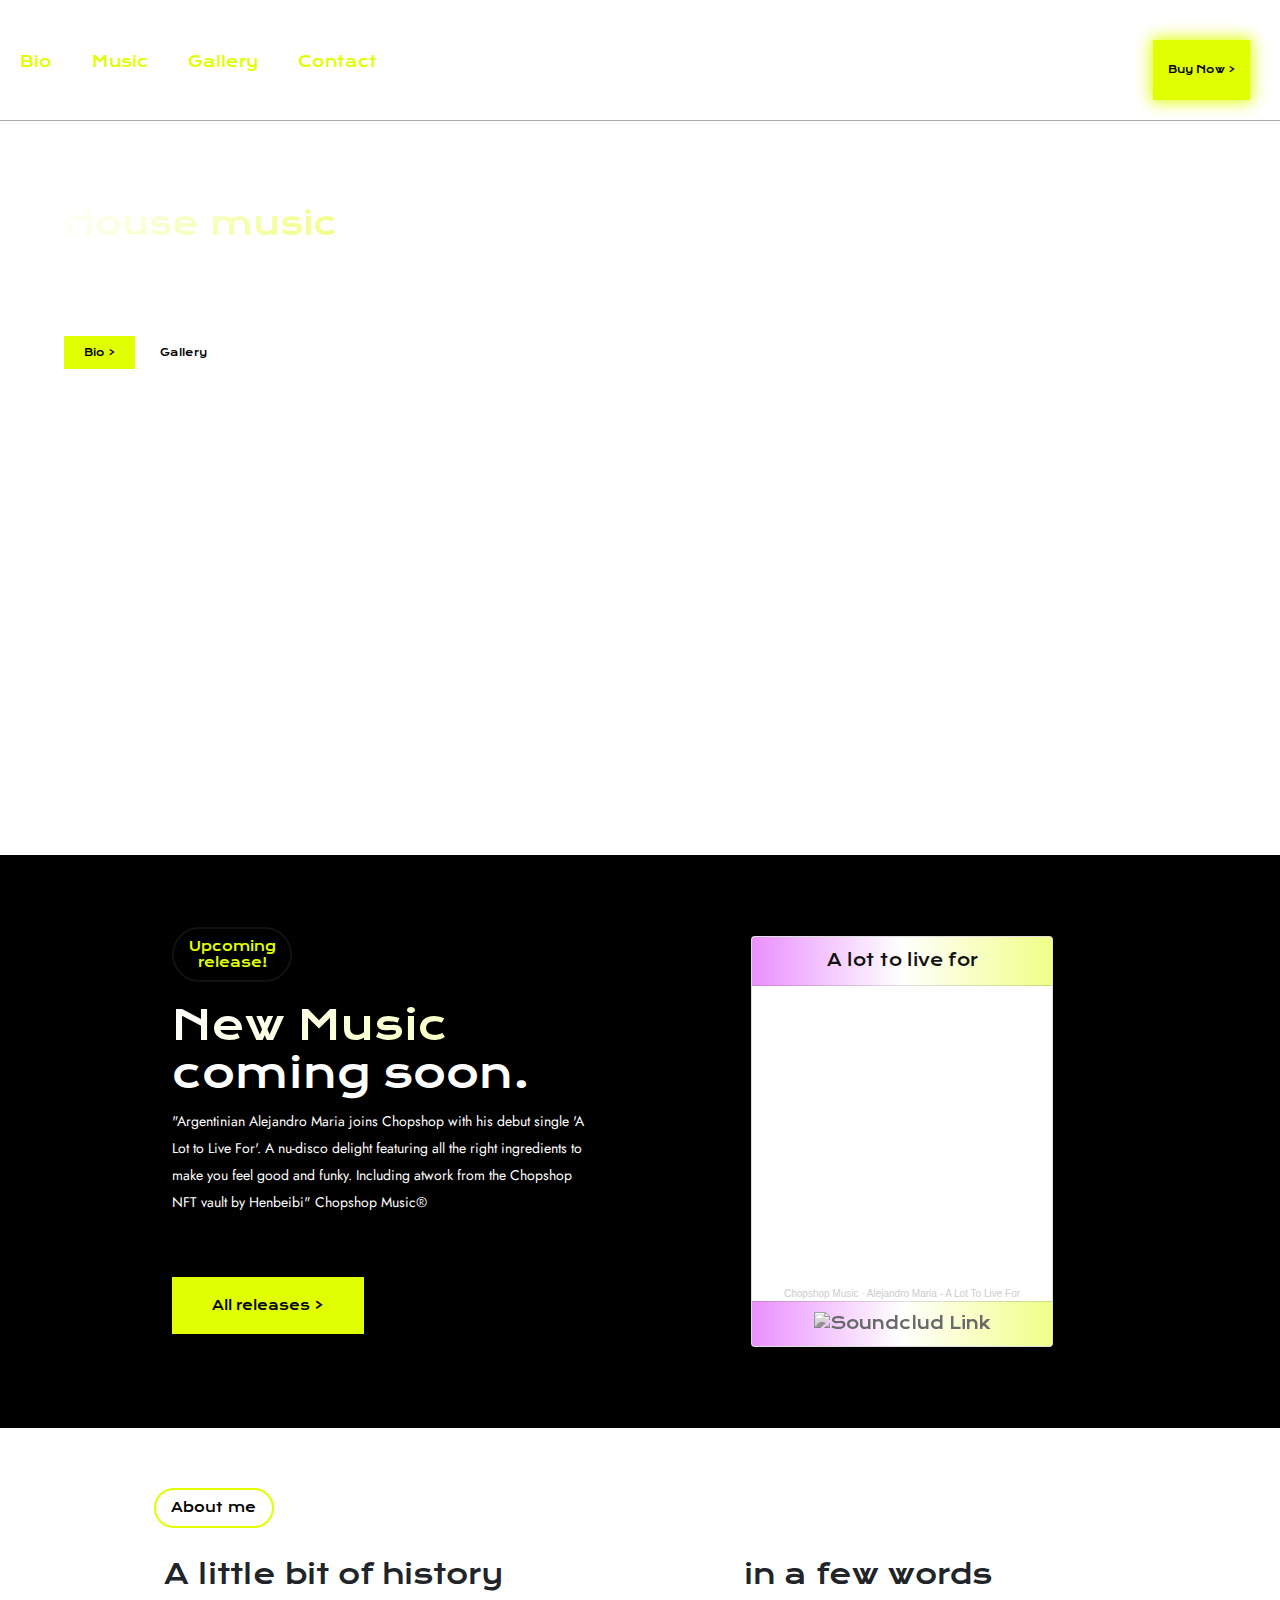
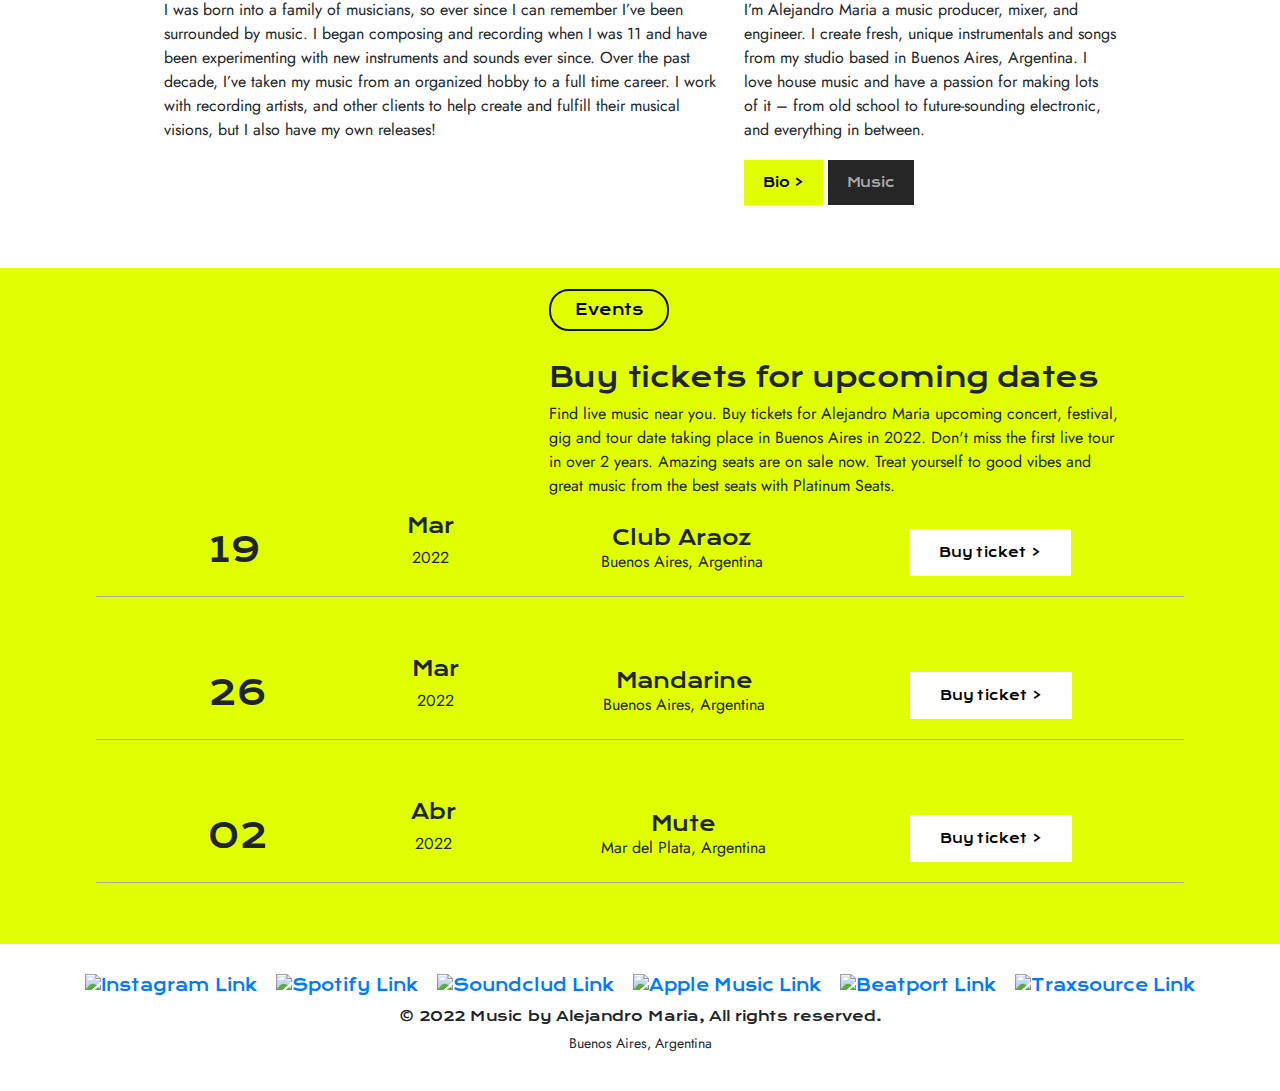
==== commit 9caa6bea: "Todo listo 13/03" ====
--- a/index.html
+++ b/index.html
@@ -4,16 +4,35 @@
     <meta charset="UTF-8">
     <meta http-equiv="X-UA-Compatible" content="IE=edge">
     <meta name="viewport" content="width=device-width, initial-scale=1.0">
-    <title>Alejandro Maria DJ Producer</title>
+    <!-- Inicio Boostrap 4.5 -->
     <link rel="stylesheet" href="https://stackpath.bootstrapcdn.com/bootstrap/4.5.2/css/bootstrap.min.css" integrity="sha384-JcKb8q3iqJ61gNV9KGb8thSsNjpSL0n8PARn9HuZOnIxN0hoP+VmmDGMN5t9UJ0Z" crossorigin="anonymous">
+    <!-- Fin Boostrap 4.5 -->
+    <!-- CSS Personalizado -->
     <link rel="stylesheet" href="estilos/estilos.css">
+    <!-- /CSS Personalizado -->
+    <!-- fonts -->
     <link href="https://fonts.googleapis.com/css2?family=Krona+One&display=swap" rel="stylesheet">
     <link href="https://fonts.googleapis.com/css2?family=Jost&display=swap" rel="stylesheet">
     <script src="https://cdnjs.cloudflare.com/ajax/libs/font-awesome/5.13.0/js/all.min.js"></script>
-    <meta name="viewport" content="width=device-width, user-scalable=no">
+    <!-- /fonts -->
+    <!-- Inicio Titulo y SEO -->
+    <title>Alejandro Maria DJ&Producer</title>
+    <!-- Inicio Meta Tags -->
+    <meta name="description" content="Alejandro Maria is a music producer, mixer, and Dj based in Buenos Aires, Argentina"/>
+    <meta name="keywords" content="musica,producer,house,mix,electronic,recording,editing,mixing,dj"/>
+    <meta name="author" content="Eric Aguerreberry" />
+    <meta name="revisit-after" content="15 Days" />
+    <meta name="GOOGLEBOT" content="index,follow,all" />
+    <meta name="ROBOTS" content="INDEX,FOLLOW" />
+    <meta name="ROBOTS" content="ALL" />
+    <meta name="language" content="English" />
+    <meta name="distribution" content="Global" />
+    <meta name="country" content="Argentina" />
+    <!-- Fin Meta Tags -->
+    <!-- Fin Titulo y SEO -->
 </head>
 <body>
-    <header id="#header-full">
+    <header id="#header-full"><!-- #header-principal -->
         <div class="contenedor">
             <div class="menu">
                 <div class="logo-y-menu">
@@ -37,22 +56,16 @@
                 <div class="botones">
                     <a class="botones" href="./paginas/bio.html">Bio ></a>
                     <a class="botones blanco" href="./paginas/events.html">Gallery</a>
-                    <div class="scrollDown">
-                        <a href="./index.html#discografia" class="scrollDownChevron"><img src="./imagenes/chevrons-down.svg" alt="" width="200%" ></a>
-                    </div>
-                </div>
-            </div>
-        </div>
-    </header>
-    <header id="header">
+                </div>
+            </div>
+        </div>
+    </header><!-- /#header-principal -->
+    <header id="header"><!-- #header-dinamico -->
         <div class="container">
             <div id="logo" class="pull-left">
-                <!-- Uncomment below if you prefer to use an h1 logo -->
-                <!--<h1><a href="../index.html" class="scrollto"></a></h1>-->
-                <!-- Uncomment below if you prefer to use an image logo -->
                 <a href="./index.html"><img src="./imagenes/logo3.png" alt="alejandro maria" title="DJ/Producer" /></a>
             </div>
-            <nav id="nav-menu-container">
+            <nav id="nav-menu-container"><!-- #nav-menu-container -->
             <ul class="nav-menu">
                 <li class="menu-active"><a href="./index.html">Home</a></li>
                 <li><a href="./paginas/bio.html">Bio</a></li>
@@ -60,10 +73,10 @@
                 <li><a href="./paginas/events.html">Gallery</a></li>
                 <li><a href="./paginas/contact.html">Contact</a></li>
             </ul>
-            </nav><!-- #nav-menu-container -->
-        </div>
-    </header><!-- #header -->
-    <section id="discografia">
+            </nav><!-- /#nav-menu-container -->
+        </div>
+    </header><!-- /#header-dinamico -->
+    <section id="discografia"><!-- #Discografia -->
         <div class="contenedor">
             <div class="texto">
                 <h4>Upcoming release!</h4>
@@ -71,13 +84,10 @@
                 <p>"Argentinian Alejandro Maria joins Chopshop with his debut single 'A Lot to Live For'. A nu-disco delight featuring all the right ingredients to make you feel good and funky. Including atwork from the Chopshop NFT vault by Henbeibi" Chopshop Music®</p>
                 <a href="./paginas/music.html" target="_self">All releases ></a>
             </div>
-            <div class="card-deck">
+            <div class="card-deck"><!-- Card -->
                 <div div class="card" style="width:300px">
                     <div class="card-header">A lot to live for</div>
                     <iframe width="100%" height="300" scrolling="no" frameborder="no" allow="autoplay" src="https://w.soundcloud.com/player/?url=https%3A//api.soundcloud.com/tracks/1226192290&color=%23ff5500&auto_play=false&hide_related=false&show_comments=true&show_user=true&show_reposts=false&show_teaser=true&visual=true"></iframe><div style="font-size: 10px; color: #cccccc;line-break: anywhere;word-break: normal;overflow: hidden;white-space: nowrap;text-overflow: ellipsis; font-family: Interstate,Lucida Grande,Lucida Sans Unicode,Lucida Sans,Garuda,Verdana,Tahoma,sans-serif;font-weight: 100;"><a href="https://soundcloud.com/the-chopshop-music" title="Chopshop Music" target="_blank" style="color: #cccccc; text-decoration: none;">Chopshop Music</a> · <a href="https://soundcloud.com/the-chopshop-music/alejandro-maria-a-lot-to-live-for" title="Alejandro Maria - A Lot To Live For" target="_blank" style="color: #cccccc; text-decoration: none;">Alejandro Maria - A Lot To Live For</a></div>
-                    <!--<div class="card-body">
-                        <p class="card-text">2022 | Chopshop Music</p>
-                    </div>-->
                     <div class="card-footer">
                         <div class="redes">
                             <a href="https://soundcloud.com/the-chopshop-music/alejandro-maria-a-lot-to-live-for" data-toggle="tooltip" title="Soundcloud" target="_blank">
@@ -86,10 +96,10 @@
                         </div>
                     </div>
                 </div>
-            </div>
-        </div>
-    </section>
-    <section id="about">
+            </div><!-- /Card -->
+        </div>
+    </section><!-- /#Discografia -->
+    <section id="about"><!-- #About -->
         <div class="contenedor">
             <h4>About me</h4>
             <div class="contenedor-textos">
@@ -113,8 +123,8 @@
             </div>
             </div>
         </div>
-    </section>
-    <section id="tour">
+    </section><!-- /#About -->
+    <section id="tour"><!-- #Tour -->
         <div class="contenedor">
             <div class="imagen">
                 <img src="./imagenes/Tour_club-g3abfaf477_1280.jpg" alt="">
@@ -161,37 +171,39 @@
                 </div>
                 <div class="boton"><a href="https://www.ticketek.com.ar/" target=_blank>Buy ticket ></a></div>
             </div>
-    </section>
-    <footer>
-        <div class="contenedor">
-            <div class="redes">
+    </section><!-- /#Tour -->
+    <footer><!-- Footer -->
+        <div class="contenedor">
+            <div class="redes"><!-- .Links -->
                 <a href="https://www.instagram.com/musicbyalejandromaria" data-toggle="tooltip" title="Instagram" target="_blank">
                     <img class="footer__img-redes" src="./imagenes/instagram-svgrepo-com.svg" alt="Instagram Link">
-                </a>
+                </a><!-- /Instagram link -->
                 <a href="https://open.spotify.com/artist/5W0Agbc0JHIriXYN7Xq9gr?si=_zRhFvkySnG5nzvzlF4eVA" data-toggle="tooltip" title="Spotify" target="_blank">
                     <img class="footer__img-redes" src="./imagenes/spotify-svgrepo-com.svg" alt="Spotify Link">
-                </a> 
+                </a><!-- /Spotify link -->
                 <a href="https://soundcloud.com/musicbyalejandromaria" data-toggle="tooltip" title="Soundcloud" target="_blank">
                     <img class="footer__img-redes" src="./imagenes/soundcloud-svgrepo-com.svg" alt="Soundclud Link">
-                </a>
+                </a><!-- /Soundcloud link -->
                 <a href="https://music.apple.com/us/artist/alejandro-maria/1539175451" data-toggle="tooltip" title="Apple Music" target="_blank">
                     <img class="footer__img-redes" src="./imagenes/apple-music-svgrepo-com.svg" alt="Apple Music Link">
-                </a> 
+                </a><!-- /Apple Music link -->
                 <a href="https://www.beatport.com/artist/alejandro-maria/934964" data-toggle="tooltip" title="Beatport" target="_blank">
                     <img class="footer__img-redes" src="./imagenes/beatport-svgrepo-com.svg" alt="Beatport Link">
-                </a>
+                </a><!-- /Beatport link -->
                 <a href="https://www.traxsource.com/artist/583473/alejandro-maria" data-toggle="tooltip" title="Traxsource" target="_blank">
                     <img class="footer__img-redes" src="./imagenes/traxsource-logo-only.png" alt="Traxsource Link">
-                </a>
-            </div>
+                </a><!-- /#Traxsource link -->
+            </div><!-- /.Links -->
             <h3>© 2022 Music by Alejandro Maria, All rights reserved.</h3>
             <p>Buenos Aires, Argentina</p>
         </div>
-    </footer>
+    </footer><!-- /Footer -->
+    <!-- Boostrap JS -->
+    <script src="https://code.jquery.com/jquery-3.6.0.min.js" integrity="sha256-/xUj+3OJU5yExlq6GSYGSHk7tPXikynS7ogEvDej/m4=" crossorigin="anonymous"></script>
     <script src="https://cdn.jsdelivr.net/npm/popper.js@1.16.1/dist/umd/popper.min.js" integrity="sha384-9/reFTGAW83EW2RDu2S0VKaIzap3H66lZH81PoYlFhbGU+6BZp6G7niu735Sk7lN" crossorigin="anonymous"></script>
 	<script src="https://stackpath.bootstrapcdn.com/bootstrap/4.5.2/js/bootstrap.min.js" integrity="sha384-B4gt1jrGC7Jh4AgTPSdUtOBvfO8shuf57BaghqFfPlYxofvL8/KUEfYiJOMMV+rV" crossorigin="anonymous"></script>
-    <script src="https://code.jquery.com/jquery-3.6.0.min.js" integrity="sha256-/xUj+3OJU5yExlq6GSYGSHk7tPXikynS7ogEvDej/m4=" crossorigin="anonymous"></script>
-    <script>
+    <!-- /Boostrap JS -->
+    <script>//header fijo para todas las pantallas
         // Mobile Navigation
         if ($('#nav-menu-container').length) {
             var $mobile_nav = $('#nav-menu-container').clone().prop({
@@ -260,7 +272,7 @@
     <script async>
     (function(s,u,m,o,j,v){j=u.createElement(m);v=u.getElementsByTagName(m)[0];j.async=1;j.src=o;j.dataset.sumoSiteId='60d6b7f779ea60ae3605f1cbb551f4086d952a25b50cfa0b03a9cb806419edd0';v.parentNode.insertBefore(j,v)})(window,document,'script','//load.sumo.com/');
     </script>
-    <script>
+    <script>//header dinamico
         $("#header").hide();
         $(window).scroll(function() {
             if ($(this).scrollTop() > 150) {
--- a/estilos/estilos.css
+++ b/estilos/estilos.css
@@ -32,13 +32,14 @@
 * body header .contenedor {
   background-image: url(../imagenes/encabezado2.jpg);
   background-size: cover;
-  background-attachment: fixed;
+  background-attachment: scroll;
   background-position: center;
   background-repeat: no-repeat;
   width: 100%;
   height: 100%;
   margin: auto;
   padding: 5% 5%;
+  cursor: url(../imagenes/chevrons-down.svg), auto;
 }
 
 * body header .contenedor .menu {
@@ -127,7 +128,7 @@
 }
 
 * body header .contenedor .titular {
-  margin-top: 19vh;
+  margin-top: 5%;
   color: #fff;
 }
 
@@ -167,35 +168,6 @@
 
 * body header .contenedor .titular .botones .blanco:hover {
   background: #e6e4e4 !important;
-}
-
-* body header .contenedor .titular .botones .scrollDown {
-  display: -webkit-box;
-  display: -ms-flexbox;
-  display: flex;
-  height: 100%;
-  -webkit-box-pack: center;
-      -ms-flex-pack: center;
-          justify-content: center;
-}
-
-* body header .contenedor .titular .botones .scrollDown img {
-  margin-top: 0px;
-}
-
-* body header .contenedor .titular .botones .scrollDown img:hover {
-  -webkit-transform: scale(1.1);
-          transform: scale(1.1);
-  -webkit-transition: all 0.5s;
-  transition: all 0.5s;
-}
-
-* body header .contenedor .titular .botones .scrollDown a {
-  background: #e1ff0000;
-  color: black;
-  padding: 14px 19px;
-  line-height: 50px;
-  font-size: 13px;
 }
 
 * body #discografia {
@@ -495,16 +467,35 @@
 }
 
 * body .galeria {
-  padding-top: 100px;
-  height: 1100px;
+  padding-left: 10%;
+  padding-right: 10%;
+  padding-top: 160px;
+  height: 1300px;
   width: 100%;
   background: #000000;
   background: -webkit-gradient(linear, left top, left bottom, from(#000000), color-stop(20%, #121212), to(#FFFFFF));
   background: linear-gradient(to bottom, #000000 0%, #121212 20%, #FFFFFF 100%);
 }
 
+* body .galeria h4 {
+  color: #e6e4e4;
+  border: 2px solid #E0FF00;
+  text-align: center;
+  margin: 0;
+  width: 120px;
+  padding: 10px;
+  border-radius: 20px;
+  font-size: 13px;
+}
+
+* body .galeria h2 {
+  color: #e6e4e4;
+  font-size: 27px;
+  padding-top: 20px;
+  padding-bottom: 20px;
+}
+
 * body .galeria .galeria_video {
-  padding: 20px 40px;
   display: -webkit-box;
   display: -ms-flexbox;
   display: flex;
@@ -528,7 +519,7 @@
 }
 
 * body .galeria .galeria_video_texto h5 {
-  padding: 0px 40px;
+  padding: 5px 40px;
   font-family: jost;
   color: #f1f0f0;
   font-size: 13px;
@@ -646,7 +637,8 @@
   width: 100%;
   height: 100%;
   z-index: 9999;
-  background: url("../imagenes/loading-7.gif") 50% 50% no-repeat #f9f9f9;
+  background: url("../imagenes/loading-25.gif") 50% 50% no-repeat #f9f9f9;
+  background-size: 5%;
   opacity: .8;
 }
 
@@ -857,32 +849,10 @@
           filter: none;
 }
 
-* body footer {
-  text-align: center;
-  padding: 20.8px 20.8px;
-  background: white;
-}
-
-* body footer h3 {
-  font-size: 14px;
-}
-
-* body footer p {
-  font-size: 14px;
-}
-
-* body footer .contenedor .redes a {
-  text-decoration: none;
-}
-
-* body footer .contenedor .redes a img {
-  width: 20px !important;
-  height: 20px !important;
-  margin: 10px 7px;
-}
-
-* body footer .contenedor p {
-  font-family: "jost";
+@media only screen and (max-width: 920px) {
+  body header .contenedor .menu .boton {
+    display: none !important;
+  }
 }
 
 @media only screen and (min-width: 768px) {
@@ -896,6 +866,7 @@
     height: 95vh;
   }
   body header .contenedor {
+    background-attachment: fixed;
     min-height: 500px;
     padding: 0% 0%;
   }
@@ -953,14 +924,14 @@
   body header .contenedor .menu .boton {
     -webkit-box-shadow: 0px 0px 15px 2px #E0FF00;
     box-shadow: 0px 0px 15px 2px #E0FF00;
-    margin: 20px 20px;
+    margin: 20px 30px;
     display: -webkit-box;
     display: -ms-flexbox;
     display: flex;
   }
   body header .contenedor .menu .boton a {
-    padding: 20px 40px;
-    font-size: 13px;
+    padding: 5px 15px;
+    font-size: 10px;
   }
   body header .contenedor .menu .boton:hover a {
     background: yellow;
@@ -969,21 +940,20 @@
     -webkit-box-align: end;
         -ms-flex-align: end;
             align-items: flex-end;
-    padding: 20px 120px;
+    padding-left: 5%;
+    padding-right: 5%;
+    padding-top: 0%;
   }
   body header .contenedor .titular h1 {
-    font-size: 50px;
+    font-size: 200%;
     width: 100%;
   }
   body header .contenedor .titular .botones a {
-    padding: 20px 40px;
-    line-height: 100px;
+    padding: 10px 20px;
+    font-size: 10px;
   }
   body header .contenedor .titular .botones .botones:hover {
     background: yellow;
-  }
-  body header .contenedor .titular .botones .scrollDown {
-    margin-top: -100px;
   }
   body #discografia p {
     font-size: 14px;
@@ -1134,14 +1104,14 @@
     margin: 15px 10.5px;
   }
   body .galeria {
-    height: 1200px;
+    height: 1450px;
   }
   body .galeria .galeria_video video {
-    width: 320px;
-    height: 240px;
+    width: 609px;
+    height: 343px;
   }
   body .galeria .contenedor {
-    padding: 30px 100px;
+    padding: 30px 0px;
     -ms-grid-columns: (1fr)[4];
         grid-template-columns: repeat(4, 1fr);
   }
@@ -1211,6 +1181,13 @@
   }
 }
 
+@media only screen and (min-width: 478px) and (max-width: 575px) {
+  body #music .contenedor {
+    padding-left: 15% !important;
+    padding-right: 15% !important;
+  }
+}
+
 @media only screen and (min-width: 480px) and (max-width: 767px) {
   body header .contenedor .titular h1 {
     padding-top: 75px;
@@ -1260,11 +1237,7 @@
     font-size: 0.9vmax !important;
   }
   body .galeria {
-    height: 1200px;
-  }
-  body .galeria .galeria_video video {
-    width: 320px;
-    height: 240px;
+    height: 1420px;
   }
   body .galeria .contenedor {
     padding: 30px 20px;
@@ -1328,13 +1301,6 @@
   }
   body #music .contenedor .card-deck .card .card-footer .redes img {
     margin: 5px 5px;
-  }
-  body .galeria {
-    height: 1200px;
-  }
-  body .galeria .galeria_video video {
-    width: 320px;
-    height: 240px;
   }
   body .galeria .contenedor {
     padding: 30px 20px;
@@ -1369,37 +1335,6 @@
     -ms-grid-column: 1;
     -ms-grid-column-span: 2;
     grid-column: 1/3;
-  }
-}
-
-@media only screen and (min-width: 575px) and (max-width: 478px) {
-  body #music .contenedor {
-    padding-left: 15% !important;
-    padding-right: 15% !important;
-  }
-}
-
-@-webkit-keyframes AnimationGradient {
-  0% {
-    background-position: 0% 0%;
-  }
-  50% {
-    background-position: 93% 100%;
-  }
-  100% {
-    background-position: 0% 0%;
-  }
-}
-
-@keyframes AnimationGradient {
-  0% {
-    background-position: 0% 0%;
-  }
-  50% {
-    background-position: 93% 100%;
-  }
-  100% {
-    background-position: 0% 0%;
   }
 }
 
@@ -1645,4 +1580,56 @@
     display: inline;
   }
 }
+
+footer {
+  text-align: center;
+  padding: 20.8px 20.8px;
+  background: white;
+}
+
+footer h3 {
+  font-size: 14px;
+}
+
+footer p {
+  font-size: 14px;
+}
+
+footer .contenedor .redes a {
+  text-decoration: none;
+}
+
+footer .contenedor .redes a img {
+  width: 20px !important;
+  height: 20px !important;
+  margin: 10px 7px;
+}
+
+footer .contenedor p {
+  font-family: "jost";
+}
+
+@-webkit-keyframes AnimationGradient {
+  0% {
+    background-position: 0% 0%;
+  }
+  50% {
+    background-position: 93% 100%;
+  }
+  100% {
+    background-position: 0% 0%;
+  }
+}
+
+@keyframes AnimationGradient {
+  0% {
+    background-position: 0% 0%;
+  }
+  50% {
+    background-position: 93% 100%;
+  }
+  100% {
+    background-position: 0% 0%;
+  }
+}
 /*# sourceMappingURL=estilos.css.map */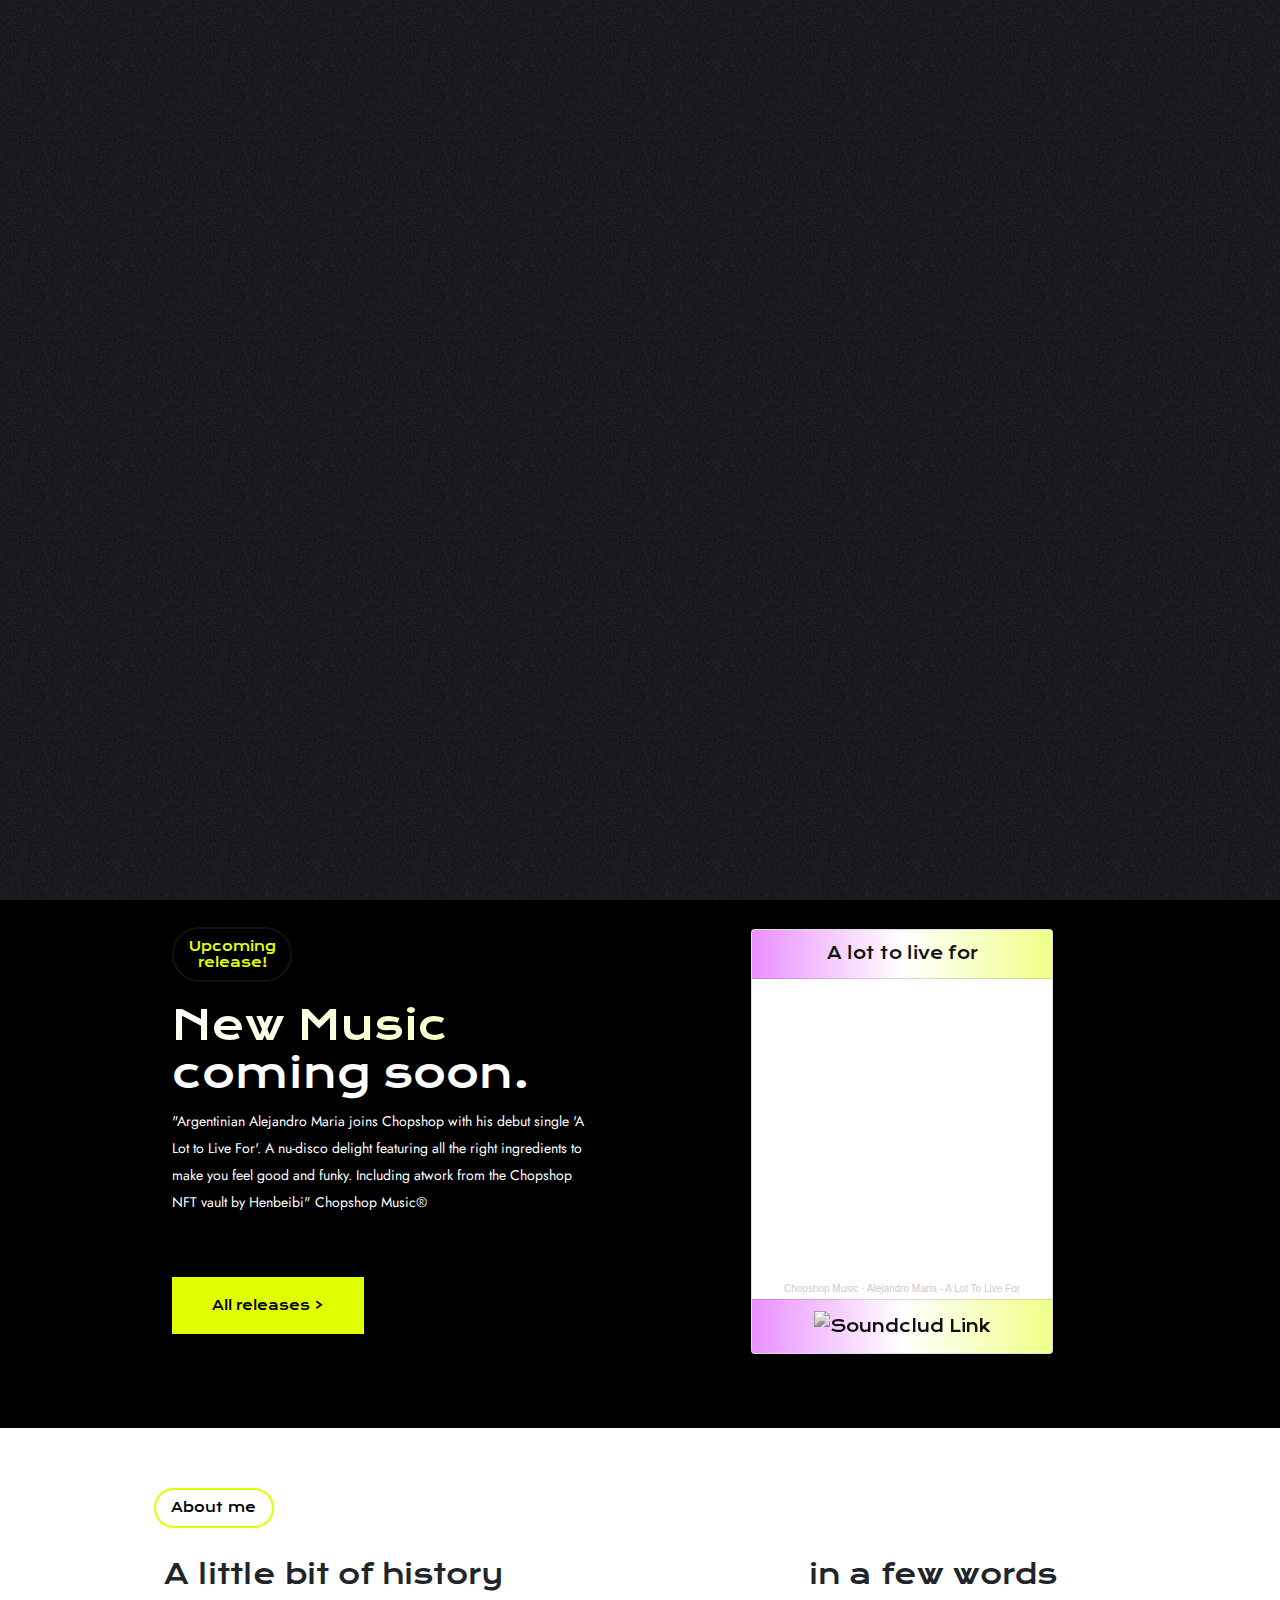
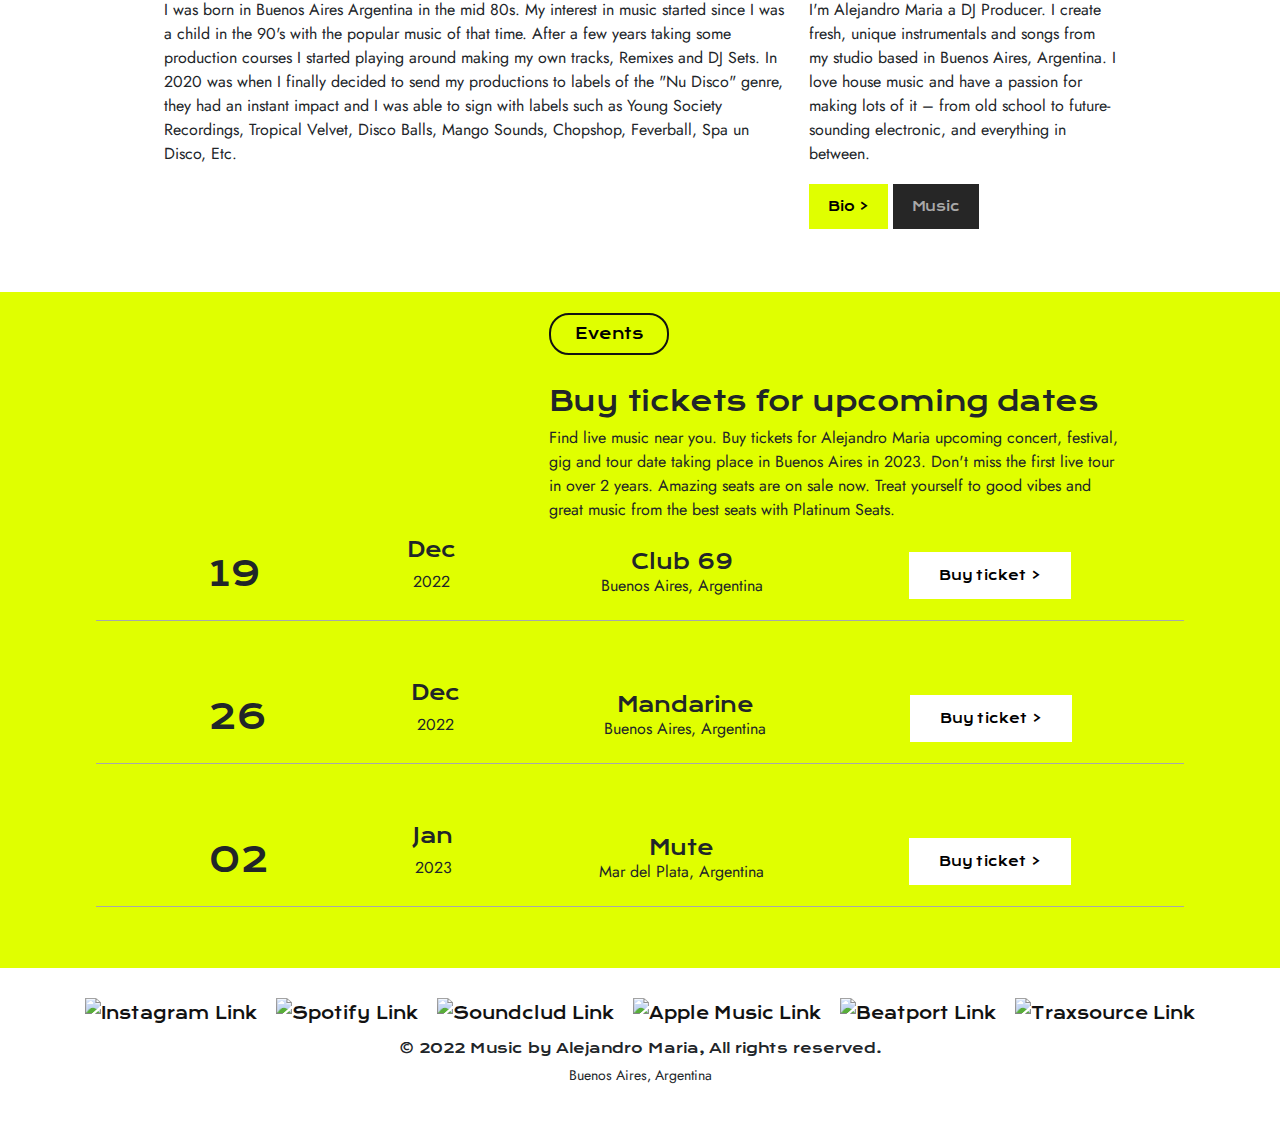
==== commit f441b055: "fix texts and add a loader" ====
--- a/index.html
+++ b/index.html
@@ -32,6 +32,14 @@
     <!-- Fin Titulo y SEO -->
 </head>
 <body>
+    <div class="noise"></div>
+    <div id="cursor"></div>
+    <div class="loader-wrapper">
+        <span class="loader">
+        <img src="./loading.gif" />
+        <span class="loader-text">Loading...</span>
+        </span>
+    </div>
     <header id="#header-full"><!-- #header-principal -->
         <div class="contenedor">
             <div class="menu">
@@ -105,14 +113,11 @@
             <div class="contenedor-textos">
             <div class="texto-izquierda">
                 <h2>A little bit of history</h2>
-                <p>I was born into a family of musicians, so ever since I can remember I’ve been surrounded by music. I began composing and recording when I was 11 and have been experimenting with
-                    new instruments and sounds ever since. Over the past decade, I’ve taken my music from an
-                    organized hobby to a full time career.  I work with recording artists, and other clients to help
-                    create and fulfill their musical visions, but I also have my own releases!</p>
+                <p>I was born in Buenos Aires Argentina in the mid 80s. My interest in music started since I was a child in the 90's with the popular music of that time. After a few years taking some production courses I started playing around making my own tracks, Remixes and DJ Sets. In 2020 was when I finally decided to send my productions to labels of the "Nu Disco" genre, they had an instant impact and I was able to sign with labels such as Young Society Recordings, Tropical Velvet, Disco Balls, Mango Sounds, Chopshop, Feverball, Spa un Disco, Etc.</p>
             </div>
             <div class="texto-derecha">
                 <h2>in a few words</h2>
-                <p>I’m Alejandro Maria a music producer, mixer, and engineer.  I create fresh, unique
+                <p>I'm Alejandro Maria a DJ Producer.  I create fresh, unique
                     instrumentals and songs from my studio based in Buenos Aires, Argentina.  I love house
                     music and have a passion for making lots of it – from old school to future-sounding
                     electronic, and everything in between.</p>
@@ -132,17 +137,17 @@
             <div class="texto">
                 <h4>Events</h4>
                 <h2>Buy tickets for upcoming dates</h2>
-                <p>Find live music near you. Buy tickets for Alejandro Maria upcoming concert, festival, gig and tour date taking place in Buenos Aires in 2022. Don't miss the first live tour in over 2 years. Amazing seats are on sale now. Treat yourself to good vibes and great music from the best seats with Platinum Seats.</p>
+                <p>Find live music near you. Buy tickets for Alejandro Maria upcoming concert, festival, gig and tour date taking place in Buenos Aires in 2023. Don't miss the first live tour in over 2 years. Amazing seats are on sale now. Treat yourself to good vibes and great music from the best seats with Platinum Seats.</p>
             </div>
         </div>
             <div class="fechas">
                 <div class="numero">19</div>
                 <div class="fecha">
-                    <h5>Mar</h5>
+                    <h5>Dec</h5>
                     <p>2022</p>
                 </div>
                 <div class="lugar">
-                    <h5>Club Araoz</h5>
+                    <h5>Club 69</h5>
                     <p>Buenos Aires, Argentina</p>
                 </div>
                 <div class="boton"><a href="https://www.ticketek.com.ar/" target=_blank>Buy ticket ></a></div>
@@ -150,7 +155,7 @@
             <div class="fechas">
                 <div class="numero">26</div>
                 <div class="fecha">
-                    <h5>Mar</h5>
+                    <h5>Dec</h5>
                     <p>2022</p>
                 </div>
                 <div class="lugar">
@@ -162,8 +167,8 @@
             <div class="fechas">
                 <div class="numero">02</div>
                 <div class="fecha">
-                    <h5>Abr</h5>
-                    <p>2022</p>
+                    <h5>Jan</h5>
+                    <p>2023</p>
                 </div>
                 <div class="lugar">
                     <h5>Mute</h5>
@@ -200,9 +205,17 @@
     </footer><!-- /Footer -->
     <!-- Boostrap JS -->
     <script src="https://code.jquery.com/jquery-3.6.0.min.js" integrity="sha256-/xUj+3OJU5yExlq6GSYGSHk7tPXikynS7ogEvDej/m4=" crossorigin="anonymous"></script>
+    <script src="https://ajax.googleapis.com/ajax/libs/jquery/2.2.4/jquery.min.js"></script>
     <script src="https://cdn.jsdelivr.net/npm/popper.js@1.16.1/dist/umd/popper.min.js" integrity="sha384-9/reFTGAW83EW2RDu2S0VKaIzap3H66lZH81PoYlFhbGU+6BZp6G7niu735Sk7lN" crossorigin="anonymous"></script>
 	<script src="https://stackpath.bootstrapcdn.com/bootstrap/4.5.2/js/bootstrap.min.js" integrity="sha384-B4gt1jrGC7Jh4AgTPSdUtOBvfO8shuf57BaghqFfPlYxofvL8/KUEfYiJOMMV+rV" crossorigin="anonymous"></script>
     <!-- /Boostrap JS -->
+    <!-- js loader -->
+    <script type="text/javascript">
+        $(window).load(function() {
+            $(".loader").fadeOut("slow");
+        });
+    </script>
+    <!-- /js loader -->
     <script>//header fijo para todas las pantallas
         // Mobile Navigation
         if ($('#nav-menu-container').length) {
@@ -284,5 +297,13 @@
             }
         });
     </script>
+    <script>
+        window.addEventListener("load", event => {
+            const loader = document.querySelector(".loader-wrapper");
+            setTimeout(() => {
+                loader.classList.add("hidden");
+            }, 800);
+        })
+    </script>
 </body>
 </html>
--- a/estilos/estilos.css
+++ b/estilos/estilos.css
@@ -2,17 +2,112 @@
   margin: 0;
   padding: 0;
 }
-
 * body {
   margin: 0;
   padding: 0;
   font-family: "krona one";
 }
-
 * body p {
   font-family: "jost";
 }
-
+* body .loader-wrapper {
+  width: 100%;
+  height: 100%;
+  position: fixed;
+  top: 0;
+  left: 0;
+  background-color: #161519;
+  z-index: 999;
+}
+* body .loader-wrapper.hidden {
+  -webkit-animation: fadeOut 0.5s;
+  animation: fadeOut 0.5s;
+  -webkit-animation-fill-mode: forwards;
+  animation-fill-mode: forwards;
+}
+* body .loader-wrapper .loader {
+  width: 100%;
+  height: 100%;
+  position: relative;
+  display: flex;
+  flex-direction: column;
+  align-items: center;
+  justify-content: center;
+  -webkit-animation: loader 2s infinite ease;
+  animation: loader 2s infinite ease;
+}
+* body .loader-wrapper .loader .loader-text {
+  color: #ffffff;
+  font-family: acumin-pro-wide, sans-serif;
+  font-size: 1.1em;
+  font-weight: bold;
+  text-transform: capitalize;
+  -webkit-animation: fadeInOut 1s linear infinite;
+  animation: fadeInOut 1s linear infinite;
+}
+* body .loader-wrapper .loader img {
+  height: 40vw;
+  max-height: 500px;
+}
+@-webkit-keyframes fadeInOut {
+  0%, 100% {
+    opacity: 1;
+  }
+  50% {
+    opacity: 0;
+  }
+}
+@keyframes fadeInOut {
+  0%, 100% {
+    opacity: 1;
+  }
+  50% {
+    opacity: 0;
+  }
+}
+@-webkit-keyframes fadeOut {
+  100% {
+    opacity: 0;
+    visibility: hidden;
+  }
+}
+@keyframes fadeOut {
+  100% {
+    opacity: 0;
+    visibility: hidden;
+  }
+}
+* body a {
+  color: #121212;
+  line-height: 2em;
+  text-decoration: none;
+}
+* body .noise {
+  background: url(../imagenes/noise.png) repeat;
+  height: 100%;
+  width: 100%;
+  position: fixed;
+  z-index: 9999;
+  pointer-events: none;
+  -webkit-animation: noise-anim 0.5s steps(10) infinite;
+  animation: noise-anim 0.5s steps(10) infinite;
+}
+@-webkit-keyframes noise-anim {
+  0% {
+    background-position: 0 0;
+  }
+  100% {
+    background-position: 100% 100%;
+  }
+}
+@keyframes noise-anim {
+  0% {
+    background-position: 0 0;
+  }
+  100% {
+    background-position: 100% 100%;
+  }
+}
 * body header .boton a {
   background: #E0FF00;
   color: black;
@@ -20,7 +115,6 @@
   line-height: 50px;
   font-size: 10px;
 }
-
 * body header .botones a {
   background: #E0FF00;
   color: black;
@@ -28,9 +122,8 @@
   line-height: 50px;
   font-size: 13px;
 }
-
 * body header .contenedor {
-  background-image: url(../imagenes/encabezado2.jpg);
+  background-image: url(../imagenes/encabezado2.avif);
   background-size: cover;
   background-attachment: scroll;
   background-position: center;
@@ -41,37 +134,19 @@
   padding: 5% 5%;
   cursor: url(../imagenes/chevrons-down.svg), auto;
 }
-
 * body header .contenedor .menu {
-  display: -webkit-box;
-  display: -ms-flexbox;
   display: flex;
-  -webkit-box-orient: vertical;
-  -webkit-box-direction: normal;
-      -ms-flex-direction: column;
-          flex-direction: column;
-}
-
+  flex-direction: column;
+}
 * body header .contenedor .menu .logo-y-menu {
-  -webkit-box-pack: justify;
-      -ms-flex-pack: justify;
-          justify-content: space-between;
-  display: -webkit-box;
-  display: -ms-flexbox;
+  justify-content: space-between;
   display: flex;
-  -webkit-box-align: center;
-      -ms-flex-align: center;
-          align-items: center;
-  -webkit-box-orient: vertical;
-  -webkit-box-direction: normal;
-      -ms-flex-direction: column;
-          flex-direction: column;
-}
-
+  align-items: center;
+  flex-direction: column;
+}
 * body header .contenedor .menu .logo-y-menu a {
   text-decoration: none;
 }
-
 * body header .contenedor .menu .logo-y-menu nav {
   background: #E0FF00;
   width: 100%;
@@ -83,35 +158,24 @@
   font-size: 12px;
   margin: bottom 10px;
 }
-
 * body header .contenedor .menu .logo-y-menu nav ul {
-  display: -webkit-box;
-  display: -ms-flexbox;
   display: flex;
-  -webkit-box-orient: vertical;
-  -webkit-box-direction: normal;
-      -ms-flex-direction: column;
-          flex-direction: column;
-}
-
+  flex-direction: column;
+}
 * body header .contenedor .menu .logo-y-menu nav ul li {
   margin-bottom: 10px;
   margin-top: 10px;
 }
-
 * body header .contenedor .menu .logo-y-menu nav ul li li {
   list-style: none;
 }
-
 * body header .contenedor .menu .logo-y-menu nav ul li a:hover {
   color: white;
 }
-
 * body header .contenedor .menu .boton {
   margin-top: 220px;
   display: none;
 }
-
 * body header .contenedor .menu .boton a {
   background: #E0FF00;
   color: black;
@@ -119,24 +183,18 @@
   line-height: 50px;
   font-size: 13px;
 }
-
 * body header .contenedor .menu .boton .boton:hover {
-  -webkit-transition: all 1.2s;
   transition: all 1.2s;
-  -webkit-filter: grayscale(1);
-          filter: grayscale(1);
-}
-
+  filter: grayscale(1);
+}
 * body header .contenedor .titular {
   margin-top: 5%;
   color: #fff;
 }
-
 * body header .contenedor .titular h1 {
   font-size: 32px;
   padding-top: 20px;
 }
-
 * body header .contenedor .titular h1 span {
   color: transparent !important;
   background-image: linear-gradient(322deg, white, #e0ff00, white);
@@ -146,14 +204,10 @@
   -webkit-animation: AnimationGradient 3s ease infinite;
   animation: AnimationGradient 3s ease infinite;
 }
-
 * body header .contenedor .titular H1:hover {
-  -webkit-transform: scale(1.01);
-          transform: scale(1.01);
-  -webkit-transition: all 0.5s;
+  transform: scale(1.01);
   transition: all 0.5s;
 }
-
 * body header .contenedor .titular .botones a {
   background: #E0FF00;
   color: black;
@@ -161,44 +215,30 @@
   line-height: 50px;
   font-size: 13px;
 }
-
 * body header .contenedor .titular .botones .blanco {
   background: #fff !important;
 }
-
 * body header .contenedor .titular .botones .blanco:hover {
   background: #e6e4e4 !important;
 }
-
 * body #discografia {
   background: #000;
   color: #fff;
 }
-
 * body #discografia .contenedor {
   padding-right: 3px;
   padding-left: 3px;
-  display: -webkit-box;
-  display: -ms-flexbox;
   display: flex;
-  -webkit-box-align: center;
-      -ms-flex-align: center;
-          align-items: center;
-  -webkit-box-orient: vertical;
-  -webkit-box-direction: normal;
-      -ms-flex-direction: column;
-          flex-direction: column;
-}
-
+  align-items: center;
+  flex-direction: column;
+}
 * body #discografia .contenedor .texto {
   padding: 5% 5%;
 }
-
 * body #discografia .contenedor .texto h2 {
   font-size: 27px;
   padding-top: 10px;
 }
-
 * body #discografia .contenedor .texto h2 span {
   text-decoration: underline;
   color: transparent !important;
@@ -209,7 +249,6 @@
   -webkit-animation: AnimationGradient 3s ease infinite;
   animation: AnimationGradient 3s ease infinite;
 }
-
 * body #discografia .contenedor .texto h4 {
   margin: 0;
   color: #E0FF00;
@@ -220,7 +259,6 @@
   font-size: small;
   text-align: center;
 }
-
 * body #discografia .contenedor .texto a {
   background: #E0FF00;
   color: black;
@@ -228,82 +266,55 @@
   line-height: 50px;
   font-size: 13px;
 }
-
 * body #discografia .contenedor .texto a:hover {
   background-color: yellow;
 }
-
 * body #discografia .contenedor .card-deck {
   text-align: center !important;
-  -webkit-box-align: center !important;
-      -ms-flex-align: center !important;
-          align-items: center !important;
+  align-items: center !important;
   padding: 5% 5%;
 }
-
 * body #discografia .contenedor .card-deck .card:hover {
-  -webkit-box-shadow: 0px 0px 15px 2px #FFFF;
-  box-shadow: 0px 0px 15px 2px #FFFF;
-}
-
+  box-shadow: 0px 0px 15px 2px white;
+}
 * body #discografia .contenedor .card-deck .card {
   width: 100% !important;
 }
-
 * body #discografia .contenedor .card-deck .card .card-header {
   color: #121212;
   text-align: center;
   font-size: medium;
   background: #EA90FF;
-  background: -webkit-gradient(linear, left top, right top, from(#EA90FF), color-stop(50%, #FFFFFF), to(#F0FF87));
   background: linear-gradient(to right, #EA90FF 0%, #FFFFFF 50%, #F0FF87 100%);
 }
-
 * body #discografia .contenedor .card-deck .card .card-footer {
   background: #EA90FF;
-  background: -webkit-gradient(linear, left top, right top, from(#EA90FF), color-stop(50%, #FFFFFF), to(#F0FF87));
   background: linear-gradient(to right, #EA90FF 0%, #FFFFFF 50%, #F0FF87 100%);
   padding: 7px 10px;
 }
-
 * body #discografia .contenedor .card-deck .card .card-footer .redes {
   text-align: center;
 }
-
 * body #discografia .contenedor .card-deck .card .card-footer .redes a {
   text-decoration: none;
 }
-
 * body #discografia .contenedor .card-deck .card .card-footer .redes a img {
-  -webkit-filter: grayscale(100%);
-          filter: grayscale(100%);
+  filter: grayscale(100%);
   margin: 3.2px 3.2px;
 }
-
 * body #discografia .contenedor .card-deck .card .card-footer .redes a .footer__img-redes {
   width: 2vmax !important;
   height: 2vmax !important;
 }
-
 * body #discografia .contenedor .card-deck .card .card-footer .redes a:hover img {
-  -webkit-filter: none;
-          filter: none;
-}
-
+  filter: none;
+}
 * body #about .contenedor {
   padding: 10% 7%;
-  display: -webkit-box;
-  display: -ms-flexbox;
   display: flex;
-  -webkit-box-pack: justify;
-      -ms-flex-pack: justify;
-          justify-content: space-between;
-  -webkit-box-orient: vertical;
-  -webkit-box-direction: normal;
-      -ms-flex-direction: column;
-          flex-direction: column;
-}
-
+  justify-content: space-between;
+  flex-direction: column;
+}
 * body #about .contenedor h4 {
   color: #000;
   border: 2px solid #E0FF00;
@@ -315,15 +326,12 @@
   font-size: small;
   text-align: center;
 }
-
 * body #about .contenedor .contenedor-textos .texto-izquierda h2 {
   font-size: 27px;
 }
-
 * body #about .contenedor .contenedor-textos .texto-derecha h2 {
   font-size: 27px;
 }
-
 * body #about .contenedor .contenedor-textos .texto-derecha .botones a {
   background: #E0FF00;
   color: black;
@@ -331,66 +339,44 @@
   line-height: 50px;
   font-size: 13px;
 }
-
 * body #about .contenedor .contenedor-textos .texto-derecha .botones a:hover {
   background: yellow;
 }
-
 * body #about .contenedor .contenedor-textos .texto-derecha .botones .negro {
   background: #262626;
   color: #A8A8A8;
 }
-
 * body #about .contenedor .contenedor-textos .texto-derecha .botones .negro:hover {
   background: #121212;
 }
-
 * body #tour {
   background: #E0FF00;
   padding: 1px 0px;
 }
-
 * body #tour .contenedor {
   padding: 20px 20px;
-  display: -webkit-box;
-  display: -ms-flexbox;
   display: flex;
-  -ms-flex-pack: distribute;
-      justify-content: space-around;
-  -webkit-box-orient: vertical;
-  -webkit-box-direction: normal;
-      -ms-flex-direction: column;
-          flex-direction: column;
-  -webkit-box-align: center;
-      -ms-flex-align: center;
-          align-items: center;
-}
-
+  justify-content: space-around;
+  flex-direction: column;
+  align-items: center;
+}
 * body #tour .contenedor .imagen {
   width: 65%;
   position: relative;
   top: -35px;
 }
-
 * body #tour .contenedor .imagen img {
   width: 100%;
 }
-
 * body #tour .contenedor .imagen img:hover {
   width: 100%;
-  -webkit-transform: scale(1.05);
-          transform: scale(1.05);
-  -webkit-transition: all 1.2s;
+  transform: scale(1.05);
   transition: all 1.2s;
 }
-
 * body #tour .contenedor .texto {
   width: 100%;
-  -webkit-box-align: center;
-      -ms-flex-align: center;
-          align-items: center;
-}
-
+  align-items: center;
+}
 * body #tour .contenedor .texto h4 {
   color: #000;
   border: 2px solid #121212;
@@ -403,69 +389,50 @@
   font-size: small;
   text-align: center;
 }
-
 * body #tour .contenedor .texto h2 {
   font-size: 27px;
 }
-
 * body #tour .fechas {
-  -webkit-box-align: center;
-      -ms-flex-align: center;
-          align-items: center;
-  text-align: center;
-  display: -webkit-box;
-  display: -ms-flexbox;
+  align-items: center;
+  text-align: center;
   display: flex;
-  -webkit-box-orient: vertical;
-  -webkit-box-direction: normal;
-      -ms-flex-direction: column;
-          flex-direction: column;
-  -ms-flex-pack: distribute;
-      justify-content: space-around;
+  flex-direction: column;
+  justify-content: space-around;
   width: 85%;
   margin: auto;
   padding-bottom: 5px;
   margin-bottom: 60px;
   border-bottom: 1px solid #A8A8A8;
 }
-
 * body #tour .fechas .numero {
   margin-bottom: 10px;
   font-size: 34px;
 }
-
 * body #tour .fechas .fecha {
   margin-bottom: 10px;
 }
-
 * body #tour .fechas .lugar {
   margin-bottom: 10px;
 }
-
 * body #tour .fechas .lugar h5 {
   margin: 0;
   font-size: 20px;
 }
-
 * body #tour .fechas .lugar p {
   margin: 0;
 }
-
 * body #tour .fechas .boton {
   margin-bottom: 10px;
 }
-
 * body #tour .fechas .boton a {
   background: white;
   color: black;
   padding: 15px 30px;
   font-size: 13px;
 }
-
 * body #tour .fechas .boton a:hover {
   background: #f1f0f0;
 }
-
 * body .galeria {
   padding-left: 10%;
   padding-right: 10%;
@@ -473,10 +440,8 @@
   height: 1300px;
   width: 100%;
   background: #000000;
-  background: -webkit-gradient(linear, left top, left bottom, from(#000000), color-stop(20%, #121212), to(#FFFFFF));
   background: linear-gradient(to bottom, #000000 0%, #121212 20%, #FFFFFF 100%);
 }
-
 * body .galeria h4 {
   color: #e6e4e4;
   border: 2px solid #E0FF00;
@@ -487,124 +452,89 @@
   border-radius: 20px;
   font-size: 13px;
 }
-
 * body .galeria h2 {
   color: #e6e4e4;
   font-size: 27px;
   padding-top: 20px;
   padding-bottom: 20px;
 }
-
 * body .galeria .galeria_video {
-  display: -webkit-box;
-  display: -ms-flexbox;
   display: flex;
-  -webkit-box-pack: center;
-      -ms-flex-pack: center;
-          justify-content: center;
-}
-
+  justify-content: center;
+}
 * body .galeria .galeria_video video {
   width: 99%;
   height: auto;
 }
-
 * body .galeria .galeria_video_texto {
-  display: -webkit-box;
-  display: -ms-flexbox;
   display: flex;
-  -webkit-box-pack: center;
-      -ms-flex-pack: center;
-          justify-content: center;
-}
-
+  justify-content: center;
+}
 * body .galeria .galeria_video_texto h5 {
   padding: 5px 40px;
   font-family: jost;
   color: #f1f0f0;
   font-size: 13px;
 }
-
 * body .galeria .contenedor {
   padding: 30px 30px;
   width: 100%;
   height: 800px;
-  display: -ms-grid;
   display: grid;
   grid-gap: 15px;
-  -webkit-box-sizing: border-box;
-          box-sizing: border-box;
-}
-
+  box-sizing: border-box;
+}
 * body .galeria .contenedor .img:hover {
-  -webkit-transform: scale(1.05);
-          transform: scale(1.05);
-  -webkit-transition: all 0.2s;
+  transform: scale(1.05);
   transition: all 0.2s;
 }
-
 * body .galeria .contenedor .img1 {
   background-image: url(../imagenes/57506266_681281678958174_8623268720635198201_n.jpg);
   background-size: cover;
   background-position: center;
 }
-
 * body .galeria .contenedor .img2 {
   background-image: url(../imagenes/Carrousel_dj-g2014a0c09_1280.jpg);
   background-size: cover;
   background-position: center;
 }
-
 * body .galeria .contenedor .img3 {
   background-image: url(../imagenes/Carrousel_dj-gc076fd631_1280.jpg);
   background-size: cover;
   background-position: center;
 }
-
 * body .galeria .contenedor .img4 {
   background-image: url(../imagenes/Carrousel_nightclub-g4323089a3_1280.jpg);
   background-size: cover;
   background-position: center;
 }
-
 * body .galeria .contenedor .img5 {
   background-image: url(../imagenes/Carrousel_people-g61f1b25e8_1280.jpg);
   background-size: cover;
   background-position: center;
 }
-
 * body .galeria .contenedor .img6 {
   background-image: url(../imagenes/Carrousel_concert-g196aeaa3f_1280.jpg);
   background-size: cover;
   background-position: center;
 }
-
 * body .galeria .contenedor .img7 {
   background-image: url(../imagenes/xale_tocando.jpg);
   background-size: cover;
   background-position: center;
 }
-
 * body .galeria .contenedor .img8 {
   background-image: url(../imagenes/Carrousel_club-g3abfaf477_1280.jpg);
   background-size: cover;
   background-position: center;
 }
-
 * body #form .contenedor {
   background: #000000;
-  background: -webkit-gradient(linear, left top, left bottom, from(#000000), color-stop(20%, #121212), to(#FFFFFF));
   background: linear-gradient(to bottom, #000000 0%, #121212 20%, #FFFFFF 100%);
   padding: 140px 20px;
-  display: -webkit-box;
-  display: -ms-flexbox;
   display: flex;
-  -webkit-box-orient: vertical;
-  -webkit-box-direction: normal;
-      -ms-flex-direction: column;
-          flex-direction: column;
-}
-
+  flex-direction: column;
+}
 * body #form .contenedor h4 {
   color: #e6e4e4;
   border: 2px solid #E0FF00;
@@ -615,21 +545,17 @@
   border-radius: 20px;
   font-size: 13px;
 }
-
 * body #form .contenedor h2 {
   color: #e6e4e4;
   font-size: 27px;
   padding-top: 20px;
 }
-
 * body #form .contenedor .contenedor_iframe {
   background: #EA90FF;
-  background: -webkit-gradient(linear, left top, right top, from(#EA90FF), color-stop(50%, #FFFFFF), to(#F0FF87));
   background: linear-gradient(to right, #EA90FF 0%, #FFFFFF 50%, #F0FF87 100%);
   width: 100%;
   height: 100%;
 }
-
 * body #form .contenedor .contenedor_iframe .loader {
   position: fixed;
   left: 0px;
@@ -637,39 +563,27 @@
   width: 100%;
   height: 100%;
   z-index: 9999;
-  background: url("../imagenes/loading-25.gif") 50% 50% no-repeat #f9f9f9;
+  background: url("../imagenes/loading-25.gif") 50% 50% no-repeat rgb(249, 249, 249);
   background-size: 5%;
-  opacity: .8;
-}
-
+  opacity: 0.8;
+}
 * body #form .contenedor .contenedor_iframe iframe {
   height: 1150px;
 }
-
 * body #form .contenedor p {
   color: #e6e4e4;
 }
-
 * body #bio .contenedor {
   background: #000000;
-  background: -webkit-gradient(linear, left top, left bottom, from(#000000), color-stop(20%, #121212), to(#FFFFFF));
   background: linear-gradient(to bottom, #000000 0%, #121212 20%, #FFFFFF 100%);
   padding-bottom: 20px;
   padding-top: 160px;
   padding-left: 20px;
   padding-right: 20px;
-  display: -webkit-box;
-  display: -ms-flexbox;
   display: flex;
-  -webkit-box-pack: justify;
-      -ms-flex-pack: justify;
-          justify-content: space-between;
-  -webkit-box-orient: vertical;
-  -webkit-box-direction: normal;
-      -ms-flex-direction: column;
-          flex-direction: column;
-}
-
+  justify-content: space-between;
+  flex-direction: column;
+}
 * body #bio .contenedor h4 {
   color: #e6e4e4;
   border: 2px solid #E0FF00;
@@ -680,17 +594,14 @@
   border-radius: 20px;
   font-size: 13px;
 }
-
 * body #bio .contenedor h2 {
   color: #e6e4e4;
   font-size: 27px;
   padding-top: 20px;
 }
-
 * body #bio .contenedor p {
   color: #FFFFFF;
 }
-
 * body #bio .contenedor .texto-bio .bloque_parrafo_bio {
   width: auto;
   float: none;
@@ -699,7 +610,6 @@
   padding-top: 20px;
   padding-bottom: 20px;
 }
-
 * body #bio .contenedor .texto-bio .bloque_parrafo_bio .botones a {
   background: #E0FF00;
   color: black;
@@ -707,15 +617,12 @@
   line-height: 50px;
   font-size: 13px;
 }
-
 * body #bio .contenedor .texto-bio .bloque_parrafo_bio .botones a:hover {
   background: yellow;
 }
-
 * body #bio .contenedor .texto-bio .bloque_parrafo_bio span {
   color: #121212;
 }
-
 * body #bio .contenedor .texto-bio .contenedor_foto_perfil {
   width: auto;
   float: none;
@@ -724,53 +631,43 @@
   padding-top: 20px;
   padding-bottom: 20px;
 }
-
 * body #bio .contenedor .texto-bio .contenedor_foto_perfil .foto_perfil {
   width: 100%;
 }
-
 * body #bio .contenedor .texto-bio .contenedor_foto_perfil .foto_perfil img {
   width: 100%;
   height: 100%;
 }
-
 * body #bio .contenedor .texto-bio .contenedor_foto_perfil .links_redes {
   text-align: center;
   padding: 7px 0px;
 }
-
 * body #bio .contenedor .texto-bio .contenedor_foto_perfil .links_redes a {
   padding-top: 10px;
   text-decoration: none;
 }
-
 * body #bio .contenedor .texto-bio .contenedor_foto_perfil .links_redes a img {
   width: 1.5vmax !important;
   height: 1.5vmax !important;
   margin: 15px 6px;
 }
-
 * body #bio .contenedor_carousel {
   padding-left: 20%;
   padding-right: 20%;
   padding-bottom: 40px;
 }
-
 * body #bio .contenedor_carousel .carousel.slide .carousel-inner img {
   width: 100%;
   height: 100%;
 }
-
 * body #music .contenedor {
   background: #000000;
-  background: -webkit-gradient(linear, left top, left bottom, from(#000000), color-stop(20%, #121212), to(#FFFFFF));
   background: linear-gradient(to bottom, #000000 0%, #121212 20%, #FFFFFF 100%);
   padding-top: 160px;
   padding-bottom: 40px;
   padding-right: 3px;
   padding-left: 3px;
 }
-
 * body #music .contenedor h4 {
   color: #e6e4e4;
   border: 2px solid #E0FF00;
@@ -780,73 +677,53 @@
   padding: 10px;
   border-radius: 20px;
   font-size: 13px;
-  -webkit-box-pack: center;
-      -ms-flex-pack: center;
-          justify-content: center;
-}
-
+  justify-content: center;
+}
 * body #music .contenedor h2 {
   color: #e6e4e4;
   font-size: 27px;
   padding-top: 20px;
 }
-
 * body #music .contenedor .card-deck {
   text-align: center !important;
-  -webkit-box-align: center !important;
-      -ms-flex-align: center !important;
-          align-items: center !important;
-}
-
+  align-items: center !important;
+}
 * body #music .contenedor .card-deck .card:hover {
-  -webkit-box-shadow: 0px 0px 15px 2px #FFFF;
-  box-shadow: 0px 0px 15px 2px #FFFF;
-}
-
+  box-shadow: 0px 0px 15px 2px white;
+}
 * body #music .contenedor .card-deck .card {
   width: 100% !important;
   margin-top: 30px;
 }
-
 * body #music .contenedor .card-deck .card .card-header {
   padding: 7px 10px;
   color: #e6e4e4;
   text-align: center;
   font-size: medium;
   background: #000000;
-  background: -webkit-gradient(linear, left top, right top, from(#000000), color-stop(52%, #262626), to(#000000));
   background: linear-gradient(to right, #000000 0%, #262626 52%, #000000 100%);
 }
-
 * body #music .contenedor .card-deck .card .card-footer {
   background: #000000;
-  background: -webkit-gradient(linear, left top, right top, from(#000000), color-stop(52%, #262626), to(#000000));
   background: linear-gradient(to right, #000000 0%, #262626 52%, #000000 100%);
   padding: 7px 10px;
 }
-
 * body #music .contenedor .card-deck .card .card-footer .redes {
   text-align: center;
 }
-
 * body #music .contenedor .card-deck .card .card-footer .redes a {
   text-decoration: none;
 }
-
 * body #music .contenedor .card-deck .card .card-footer .redes a img {
-  -webkit-filter: grayscale(100%);
-          filter: grayscale(100%);
+  filter: grayscale(100%);
   margin: 3.2px 3.2px;
 }
-
 * body #music .contenedor .card-deck .card .card-footer .redes a .footer__img-redes {
   width: 2vmax !important;
   height: 2vmax !important;
 }
-
 * body #music .contenedor .card-deck .card .card-footer .redes a:hover img {
-  -webkit-filter: none;
-          filter: none;
+  filter: none;
 }
 
 @media only screen and (max-width: 920px) {
@@ -854,7 +731,6 @@
     display: none !important;
   }
 }
-
 @media only screen and (min-width: 768px) {
   body a {
     text-decoration: none;
@@ -871,21 +747,13 @@
     padding: 0% 0%;
   }
   body header .contenedor .menu {
-    -webkit-box-pack: justify;
-        -ms-flex-pack: justify;
-            justify-content: space-between;
+    justify-content: space-between;
     padding-top: 20px;
-    -webkit-box-orient: horizontal;
-    -webkit-box-direction: normal;
-        -ms-flex-direction: row;
-            flex-direction: row;
+    flex-direction: row;
     border-bottom: 1px groove #a8a8a8;
   }
   body header .contenedor .menu .logo-y-menu {
-    -webkit-box-orient: horizontal;
-    -webkit-box-direction: normal;
-        -ms-flex-direction: row;
-            flex-direction: row;
+    flex-direction: row;
   }
   body header .contenedor .menu .logo-y-menu .menu-icon {
     display: none;
@@ -895,18 +763,12 @@
     width: unset;
     position: unset;
     display: inline-block;
-    -webkit-box-orient: horizontal;
-    -webkit-box-direction: normal;
-        -ms-flex-direction: row;
-            flex-direction: row;
+    flex-direction: row;
     color: #fff;
     font-size: 15px;
   }
   body header .contenedor .menu .logo-y-menu nav ul {
-    -webkit-box-orient: horizontal;
-    -webkit-box-direction: normal;
-        -ms-flex-direction: row;
-            flex-direction: row;
+    flex-direction: row;
     color: #fff;
     font-size: 15px;
   }
@@ -922,11 +784,8 @@
     text-decoration: underline;
   }
   body header .contenedor .menu .boton {
-    -webkit-box-shadow: 0px 0px 15px 2px #E0FF00;
     box-shadow: 0px 0px 15px 2px #E0FF00;
     margin: 20px 30px;
-    display: -webkit-box;
-    display: -ms-flexbox;
     display: flex;
   }
   body header .contenedor .menu .boton a {
@@ -937,9 +796,7 @@
     background: yellow;
   }
   body header .contenedor .titular {
-    -webkit-box-align: end;
-        -ms-flex-align: end;
-            align-items: flex-end;
+    align-items: flex-end;
     padding-left: 5%;
     padding-right: 5%;
     padding-top: 0%;
@@ -962,13 +819,8 @@
   }
   body #discografia .contenedor {
     padding: 20px 120px;
-    -webkit-box-orient: horizontal;
-    -webkit-box-direction: normal;
-        -ms-flex-direction: row;
-            flex-direction: row;
-    -webkit-box-pack: justify;
-        -ms-flex-pack: justify;
-            justify-content: space-between;
+    flex-direction: row;
+    justify-content: space-between;
   }
   body #discografia .contenedor .texto {
     width: 50%;
@@ -1003,13 +855,8 @@
     text-align: center;
   }
   body #about .contenedor .contenedor-textos {
-    display: -webkit-box;
-    display: -ms-flexbox;
     display: flex;
-    -webkit-box-orient: horizontal;
-    -webkit-box-direction: normal;
-        -ms-flex-direction: row;
-            flex-direction: row;
+    flex-direction: row;
   }
   body #about .contenedor .contenedor-textos h2 {
     padding-top: 20px;
@@ -1031,10 +878,7 @@
     padding-right: 120px;
     padding-top: 20px;
     padding-bottom: 0px;
-    -webkit-box-orient: horizontal;
-    -webkit-box-direction: normal;
-        -ms-flex-direction: row;
-            flex-direction: row;
+    flex-direction: row;
   }
   body #tour .contenedor .imagen {
     width: 30%;
@@ -1051,10 +895,7 @@
   }
   body #tour .fechas {
     padding: 0px 40px;
-    -webkit-box-orient: horizontal;
-    -webkit-box-direction: normal;
-        -ms-flex-direction: row;
-            flex-direction: row;
+    flex-direction: row;
   }
   body #tour .fechas .boton {
     margin-bottom: 5px;
@@ -1112,82 +953,47 @@
   }
   body .galeria .contenedor {
     padding: 30px 0px;
-    -ms-grid-columns: (1fr)[4];
-        grid-template-columns: repeat(4, 1fr);
+    grid-template-columns: repeat(4, 1fr);
   }
   body .galeria .contenedor .img1 {
-    -ms-grid-column: 1;
-    -ms-grid-column-span: 1;
     grid-column: 1/2;
-    -ms-grid-row: 1;
-    -ms-grid-row-span: 2;
     grid-row: 1/3;
   }
   body .galeria .contenedor .img2 {
-    -ms-grid-column: 2;
-    -ms-grid-column-span: 1;
     grid-column: 2/3;
-    -ms-grid-row: 1;
-    -ms-grid-row-span: 1;
     grid-row: 1/2;
   }
   body .galeria .contenedor .img3 {
-    -ms-grid-column: 3;
-    -ms-grid-column-span: 2;
     grid-column: 3/5;
-    -ms-grid-row: 1;
-    -ms-grid-row-span: 1;
     grid-row: 1/2;
   }
   body .galeria .contenedor .img4 {
-    -ms-grid-column: 1;
-    -ms-grid-column-span: 1;
     grid-column: 1/2;
-    -ms-grid-row: 3;
-    -ms-grid-row-span: 1;
     grid-row: 3/4;
   }
   body .galeria .contenedor .img5 {
-    -ms-grid-column: 2;
-    -ms-grid-column-span: 1;
     grid-column: 2/3;
-    -ms-grid-row: 2;
-    -ms-grid-row-span: 2;
     grid-row: 2/4;
   }
   body .galeria .contenedor .img6 {
-    -ms-grid-column: 3;
-    -ms-grid-column-span: 1;
     grid-column: 3/4;
-    -ms-grid-row: 2;
-    -ms-grid-row-span: 1;
     grid-row: 2/3;
   }
   body .galeria .contenedor .img7 {
-    -ms-grid-column: 4;
-    -ms-grid-column-span: 1;
     grid-column: 4/5;
-    -ms-grid-row: 2;
-    -ms-grid-row-span: 1;
     grid-row: 2/3;
   }
   body .galeria .contenedor .img8 {
-    -ms-grid-column: 3;
-    -ms-grid-column-span: 2;
     grid-column: 3/5;
-    -ms-grid-row: 3;
-    -ms-grid-row-span: 1;
     grid-row: 3/4;
   }
 }
-
 @media only screen and (min-width: 478px) and (max-width: 575px) {
   body #music .contenedor {
     padding-left: 15% !important;
     padding-right: 15% !important;
   }
 }
-
 @media only screen and (min-width: 480px) and (max-width: 767px) {
   body header .contenedor .titular h1 {
     padding-top: 75px;
@@ -1241,16 +1047,12 @@
   }
   body .galeria .contenedor {
     padding: 30px 20px;
-    -ms-grid-columns: (1fr)[3];
-        grid-template-columns: repeat(3, 1fr);
+    grid-template-columns: repeat(3, 1fr);
   }
   body .galeria .contenedor .img8 {
-    -ms-grid-column: 2;
-    -ms-grid-column-span: 2;
     grid-column: 2/4;
   }
 }
-
 @media only screen and (min-width: 320px) and (max-width: 479px) {
   body header .contenedor .titular h1 {
     padding-top: 75px;
@@ -1304,45 +1106,28 @@
   }
   body .galeria .contenedor {
     padding: 30px 20px;
-    -ms-grid-columns: (1fr)[2];
-        grid-template-columns: repeat(2, 1fr);
+    grid-template-columns: repeat(2, 1fr);
   }
   body .galeria .contenedor .img1 {
-    -ms-grid-column: 1;
-    -ms-grid-column-span: 2;
     grid-column: 1/3;
-    -ms-grid-row: 1;
-    -ms-grid-row-span: 1;
     grid-row: 1/2;
   }
   body .galeria .contenedor .img2 {
-    -ms-grid-column: 2;
-    -ms-grid-column-span: 1;
     grid-column: 2/3;
-    -ms-grid-row: 2;
-    -ms-grid-row-span: 2;
     grid-row: 2/4;
   }
   body .galeria .contenedor .img5 {
-    -ms-grid-column: 1;
-    -ms-grid-column-span: 2;
     grid-column: 1/3;
-    -ms-grid-row: 4;
-    -ms-grid-row-span: 1;
     grid-row: 4/5;
   }
   body .galeria .contenedor .img8 {
-    -ms-grid-column: 1;
-    -ms-grid-column-span: 2;
     grid-column: 1/3;
   }
 }
-
 #header.header-scrolled {
   background: #000000;
   padding: 20px 0;
   height: 72px;
-  -webkit-transition: all 0.5s;
   transition: all 0.5s;
 }
 
@@ -1353,12 +1138,10 @@
   left: 0;
   top: 0;
   right: 0;
-  -webkit-transition: all 0.5s;
   transition: all 0.5s;
   z-index: 997;
   background-color: #121212;
-  -webkit-box-shadow: 5px 0px 15px #c3c3c3;
-          box-shadow: 5px 0px 15px #c3c3c3;
+  box-shadow: 5px 0px 15px #c3c3c3;
 }
 
 #header #logo h1 {
@@ -1440,7 +1223,6 @@
   background: none;
   font-size: 24px;
   display: none;
-  -webkit-transition: all 0.4s;
   transition: all 0.4s;
   outline: none;
   cursor: pointer;
@@ -1471,7 +1253,6 @@
   left: -260px;
   width: 260px;
   overflow-y: auto;
-  -webkit-transition: 0.4s;
   transition: 0.4s;
 }
 
@@ -1550,8 +1331,7 @@
 .nav-menu ul {
   margin: 4px 0 0 0;
   padding: 10px;
-  -webkit-box-shadow: 0px 0px 30px rgba(127, 137, 161, 0.25);
-          box-shadow: 0px 0px 30px rgba(127, 137, 161, 0.25);
+  box-shadow: 0px 0px 30px rgba(127, 137, 161, 0.25);
   background: #fff;
 }
 
@@ -1580,31 +1360,25 @@
     display: inline;
   }
 }
-
 footer {
   text-align: center;
   padding: 20.8px 20.8px;
   background: white;
 }
-
 footer h3 {
   font-size: 14px;
 }
-
 footer p {
   font-size: 14px;
 }
-
 footer .contenedor .redes a {
   text-decoration: none;
 }
-
 footer .contenedor .redes a img {
   width: 20px !important;
   height: 20px !important;
   margin: 10px 7px;
 }
-
 footer .contenedor p {
   font-family: "jost";
 }
@@ -1620,7 +1394,6 @@
     background-position: 0% 0%;
   }
 }
-
 @keyframes AnimationGradient {
   0% {
     background-position: 0% 0%;
@@ -1631,5 +1404,4 @@
   100% {
     background-position: 0% 0%;
   }
-}
-/*# sourceMappingURL=estilos.css.map */+}/*# sourceMappingURL=estilos.css.map */